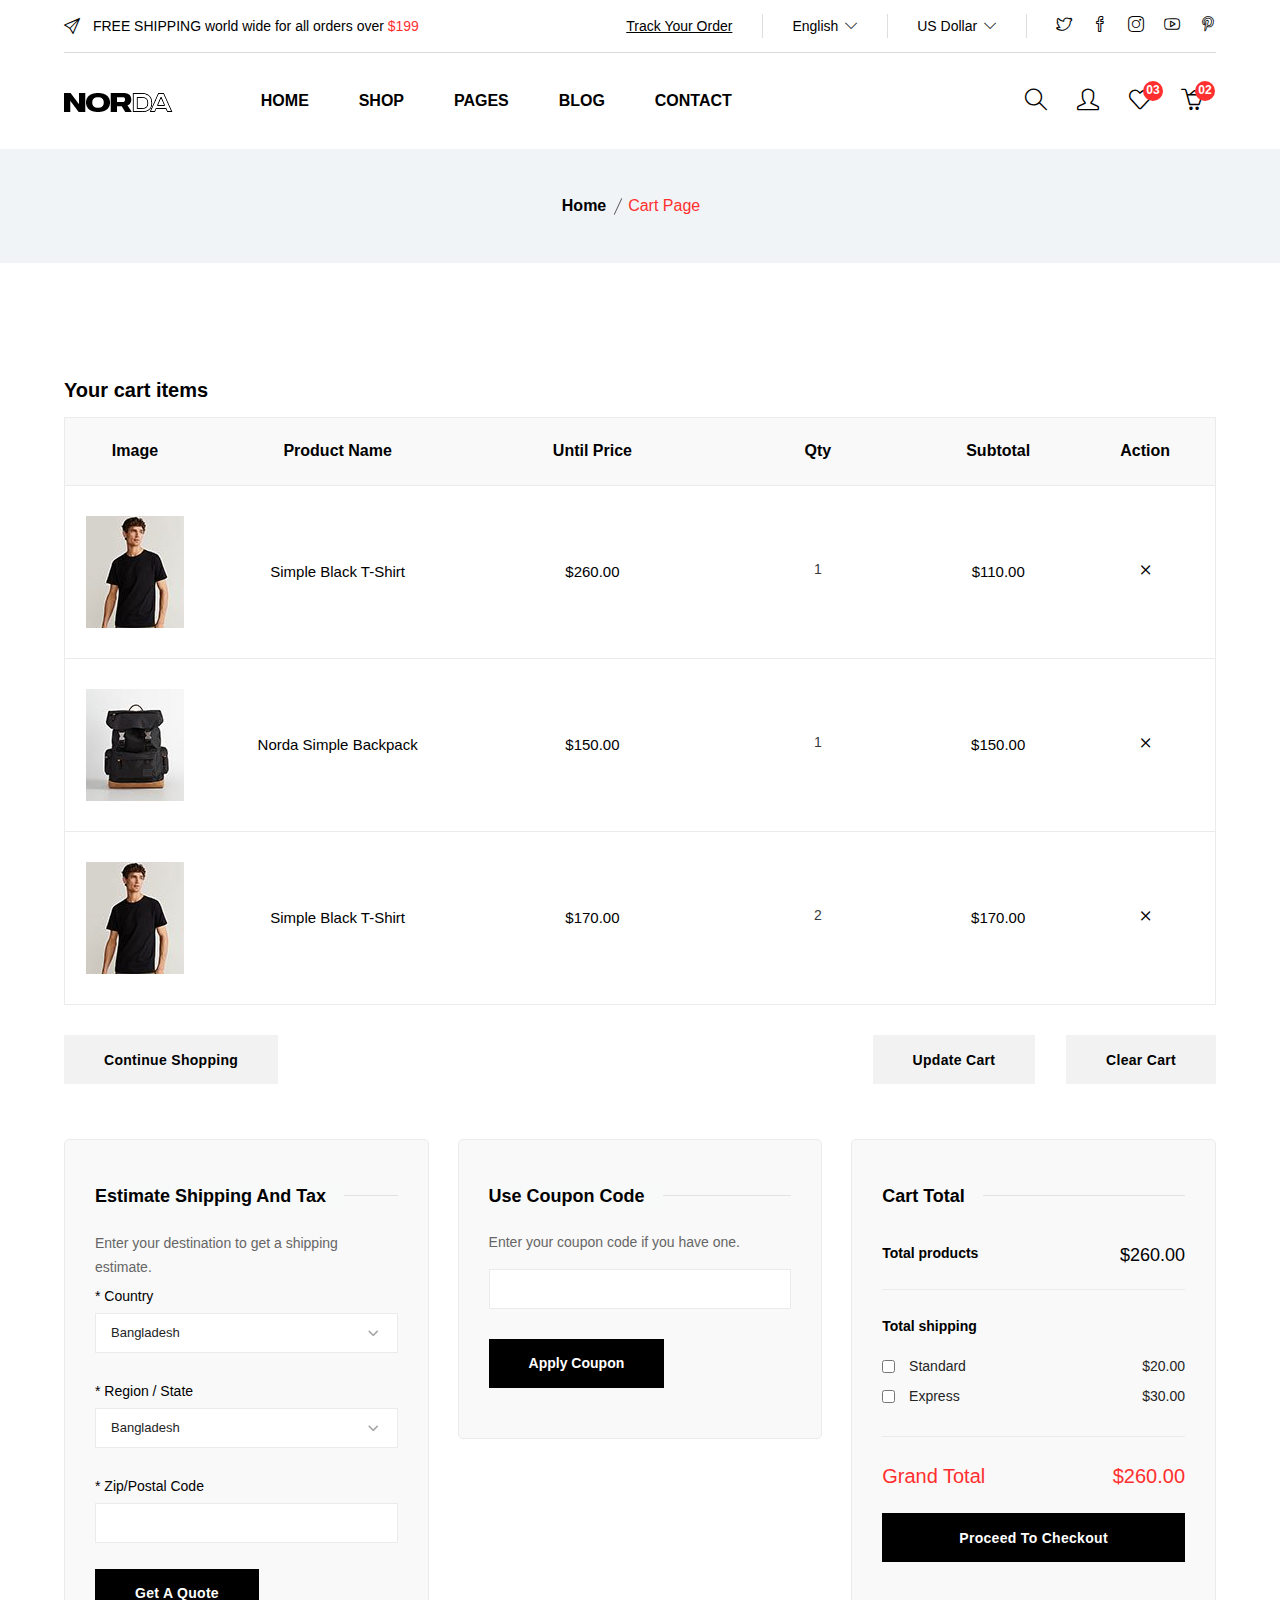
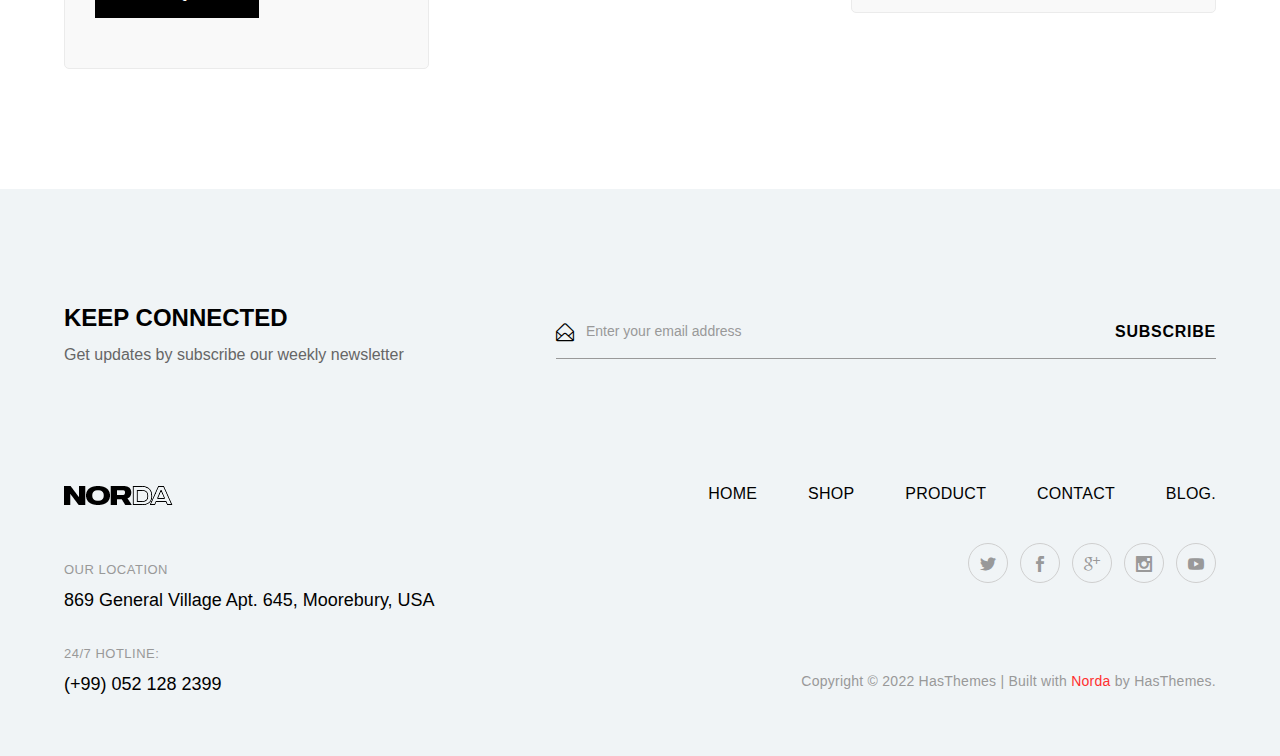
==== norda/cart.html @ 331d60fc "Initital Commit" ====
<!doctype html>
<html class="no-js" lang="en">

<head>
    <meta charset="utf-8">
    <meta http-equiv="x-ua-compatible" content="ie=edge">
    <title>Norda - Minimal eCommerce HTML Template</title>
    <meta name="robots" content="noindex, follow" />
    <meta name="description" content="">
    <meta name="viewport" content="width=device-width, initial-scale=1, shrink-to-fit=no">
    <!-- Favicon -->
    <link rel="shortcut icon" type="image/x-icon" href="assets/images/favicon.png">

    <!-- All CSS is here
	============================================ -->

    <link rel="stylesheet" href="assets/css/vendor/bootstrap.min.css">
    <link rel="stylesheet" href="assets/css/vendor/simple-line-icons.css">
    <link rel="stylesheet" href="assets/css/vendor/elegant.css">
    <link rel="stylesheet" href="assets/css/vendor/linear-icon.css">
    <link rel="stylesheet" href="assets/css/plugins/nice-select.css">
    <link rel="stylesheet" href="assets/css/plugins/easyzoom.css">
    <link rel="stylesheet" href="assets/css/plugins/slick.css">
    <link rel="stylesheet" href="assets/css/plugins/animate.css">
    <link rel="stylesheet" href="assets/css/plugins/magnific-popup.css">
    <link rel="stylesheet" href="assets/css/plugins/jquery-ui.css">
    <link rel="stylesheet" href="assets/css/style.css">

</head>

<body>

    <div class="main-wrapper">
        <header class="header-area">
            <div class="container">
                <div class="header-large-device">
                    <div class="header-top header-top-ptb-1 border-bottom-1">
                        <div class="row">
                            <div class="col-xl-4 col-lg-5">
                                <div class="header-offer-wrap">
                                    <p><i class="icon-paper-plane"></i> FREE SHIPPING world wide for all orders over
                                        <span>$199</span></p>
                                </div>
                            </div>
                            <div class="col-xl-8 col-lg-7">
                                <div class="header-top-right">
                                    <div class="same-style-wrap">
                                        <div class="same-style same-style-border track-order">
                                            <a href="order-tracking.html">Track Your Order</a>
                                        </div>
                                        <div class="same-style same-style-border language-wrap">
                                            <a class="language-dropdown-active" href="#">English <i
                                                    class="icon-arrow-down"></i></a>
                                            <div class="language-dropdown">
                                                <ul>
                                                    <li><a href="#">English</a></li>
                                                    <li><a href="#">French</a></li>
                                                    <li><a href="#">German</a></li>
                                                    <li><a href="#">Spanish</a></li>
                                                </ul>
                                            </div>
                                        </div>
                                        <div class="same-style same-style-border currency-wrap">
                                            <a class="currency-dropdown-active" href="#">US Dollar <i
                                                    class="icon-arrow-down"></i></a>
                                            <div class="currency-dropdown">
                                                <ul>
                                                    <li><a href="#">USD</a></li>
                                                    <li><a href="#">EUR</a></li>
                                                    <li><a href="#">Real</a></li>
                                                    <li><a href="#">BDT</a></li>
                                                </ul>
                                            </div>
                                        </div>
                                    </div>
                                    <div class="social-style-1 social-style-1-mrg">
                                        <a href="#"><i class="icon-social-twitter"></i></a>
                                        <a href="#"><i class="icon-social-facebook"></i></a>
                                        <a href="#"><i class="icon-social-instagram"></i></a>
                                        <a href="#"><i class="icon-social-youtube"></i></a>
                                        <a href="#"><i class="icon-social-pinterest"></i></a>
                                    </div>
                                </div>
                            </div>
                        </div>
                    </div>
                    <div class="header-bottom">
                        <div class="row align-items-center">
                            <div class="col-xl-2 col-lg-2">
                                <div class="logo">
                                    <a href="index.html"><img src="assets/images/logo/logo.png" alt="logo"></a>
                                </div>
                            </div>
                            <div class="col-xl-8 col-lg-7">
                                <div class="main-menu main-menu-padding-1 main-menu-lh-1">
                                    <nav>
                                        <ul>
                                            <li><a href="index.html">HOME </a>
                                                <ul class="sub-menu-style">
                                                    <li><a href="index.html">Home version 1 </a></li>
                                                    <li><a href="index-2.html">Home version 2</a></li>
                                                    <li><a href="index-3.html">Home version 3</a></li>
                                                    <li><a href="index-4.html">Home version 4</a></li>
                                                    <li><a href="index-5.html">Home version 5</a></li>
                                                    <li><a href="index-6.html">Home version 6</a></li>
                                                    <li><a href="index-7.html">Home version 7</a></li>
                                                    <li><a href="index-8.html">Home version 8</a></li>
                                                    <li><a href="index-9.html">Home version 9</a></li>
                                                    <li><a href="index-10.html">Home version 10</a></li>
                                                </ul>
                                            </li>
                                            <li><a href="shop.html">SHOP </a>
                                                <ul class="mega-menu-style mega-menu-mrg-1">
                                                    <li>
                                                        <ul>
                                                            <li>
                                                                <a class="dropdown-title" href="#">Shop Layout</a>
                                                                <ul>
                                                                    <li><a href="shop.html">standard style</a></li>
                                                                    <li><a href="shop-list.html">shop list style</a>
                                                                    </li>
                                                                    <li><a href="shop-fullwide.html">shop fullwide</a>
                                                                    </li>
                                                                    <li><a href="shop-no-sidebar.html">grid no
                                                                            sidebar</a></li>
                                                                    <li><a href="shop-list-no-sidebar.html">list no
                                                                            sidebar</a></li>
                                                                    <li><a href="shop-right-sidebar.html">shop right
                                                                            sidebar</a></li>
                                                                    <li><a href="store-location.html">store location</a>
                                                                    </li>
                                                                </ul>
                                                            </li>
                                                            <li>
                                                                <a class="dropdown-title" href="#">Products Layout</a>
                                                                <ul>
                                                                    <li><a href="product-details.html">tab style 1</a>
                                                                    </li>
                                                                    <li><a href="product-details-2.html">tab style 2</a>
                                                                    </li>
                                                                    <li><a href="product-details-sticky.html">sticky
                                                                            style</a></li>
                                                                    <li><a href="product-details-gallery.html">gallery
                                                                            style </a></li>
                                                                    <li><a href="product-details-affiliate.html">affiliate
                                                                            style</a></li>
                                                                    <li><a href="product-details-group.html">group
                                                                            style</a></li>
                                                                    <li><a href="product-details-fixed-img.html">fixed
                                                                            image style </a></li>
                                                                </ul>
                                                            </li>
                                                            <li>
                                                                <a href="shop.html"><img
                                                                        src="assets/images/banner/banner-12.png"
                                                                        alt=""></a>
                                                            </li>
                                                        </ul>
                                                    </li>
                                                </ul>
                                            </li>
                                            <li><a href="#">PAGES </a>
                                                <ul class="sub-menu-style">
                                                    <li><a href="about-us.html">about us </a></li>
                                                    <li><a href="cart.html">cart page</a></li>
                                                    <li><a href="checkout.html">checkout </a></li>
                                                    <li><a href="my-account.html">my account</a></li>
                                                    <li><a href="wishlist.html">wishlist </a></li>
                                                    <li><a href="compare.html">compare </a></li>
                                                    <li><a href="contact.html">contact us </a></li>
                                                    <li><a href="order-tracking.html">order tracking</a></li>
                                                    <li><a href="login-register.html">login / register </a></li>
                                                </ul>
                                            </li>
                                            <li><a href="blog.html">BLOG </a>
                                                <ul class="sub-menu-style">
                                                    <li><a href="blog.html">blog standard </a></li>
                                                    <li><a href="blog-no-sidebar.html">blog no sidebar </a></li>
                                                    <li><a href="blog-right-sidebar.html">blog right sidebar</a></li>
                                                    <li><a href="blog-details.html">blog details</a></li>
                                                </ul>
                                            </li>
                                            <li><a href="contact.html">CONTACT </a></li>
                                        </ul>
                                    </nav>
                                </div>
                            </div>
                            <div class="col-xl-2 col-lg-3">
                                <div class="header-action header-action-flex header-action-mrg-right">
                                    <div class="same-style-2 header-search-1">
                                        <a class="search-toggle" href="#">
                                            <i class="icon-magnifier s-open"></i>
                                            <i class="icon_close s-close"></i>
                                        </a>
                                        <div class="search-wrap-1">
                                            <form action="#">
                                                <input placeholder="Search products…" type="text">
                                                <button class="button-search"><i class="icon-magnifier"></i></button>
                                            </form>
                                        </div>
                                    </div>
                                    <div class="same-style-2">
                                        <a href="login-register.html"><i class="icon-user"></i></a>
                                    </div>
                                    <div class="same-style-2">
                                        <a href="wishlist.html"><i class="icon-heart"></i><span
                                                class="pro-count red">03</span></a>
                                    </div>
                                    <div class="same-style-2 header-cart">
                                        <a class="cart-active" href="#">
                                            <i class="icon-basket-loaded"></i><span class="pro-count red">02</span>
                                        </a>
                                    </div>
                                </div>
                            </div>
                        </div>
                    </div>
                </div>
                <div class="header-small-device small-device-ptb-1">
                    <div class="row align-items-center">
                        <div class="col-5">
                            <div class="mobile-logo">
                                <a href="index.html">
                                    <img alt="" src="assets/images/logo/logo.png">
                                </a>
                            </div>
                        </div>
                        <div class="col-7">
                            <div class="header-action header-action-flex">
                                <div class="same-style-2">
                                    <a href="login-register.html"><i class="icon-user"></i></a>
                                </div>
                                <div class="same-style-2">
                                    <a href="wishlist.html"><i class="icon-heart"></i><span
                                            class="pro-count red">03</span></a>
                                </div>
                                <div class="same-style-2 header-cart">
                                    <a class="cart-active" href="#">
                                        <i class="icon-basket-loaded"></i><span class="pro-count red">02</span>
                                    </a>
                                </div>
                                <div class="same-style-2 main-menu-icon">
                                    <a class="mobile-header-button-active" href="#"><i class="icon-menu"></i> </a>
                                </div>
                            </div>
                        </div>
                    </div>
                </div>
            </div>
        </header>
        <!-- Mobile menu start -->
        <div class="mobile-header-active mobile-header-wrapper-style">
            <div class="clickalbe-sidebar-wrap">
                <a class="sidebar-close"><i class="icon_close"></i></a>
                <div class="mobile-header-content-area">
                    <div class="header-offer-wrap mobile-header-padding-border-4">
                        <p><i class="icon-paper-plane"></i> FREE SHIPPING world wide for all orders over
                            <span>$199</span></p>
                    </div>
                    <div class="mobile-search mobile-header-padding-border-1">
                        <form class="search-form" action="#">
                            <input type="text" placeholder="Search here…">
                            <button class="button-search"><i class="icon-magnifier"></i></button>
                        </form>
                    </div>
                    <div class="mobile-menu-wrap mobile-header-padding-border-2">
                        <!-- mobile menu start -->
                        <nav>
                            <ul class="mobile-menu">
                                <li class="menu-item-has-children"><a href="index.html">Home</a>
                                    <ul class="dropdown">
                                        <li><a href="index.html">Home version 1 </a></li>
                                        <li><a href="index-2.html">Home version 2</a></li>
                                        <li><a href="index-3.html">Home version 3</a></li>
                                        <li><a href="index-4.html">Home version 4</a></li>
                                        <li><a href="index-5.html">Home version 5</a></li>
                                        <li><a href="index-6.html">Home version 6</a></li>
                                        <li><a href="index-7.html">Home version 7</a></li>
                                        <li><a href="index-8.html">Home version 8</a></li>
                                        <li><a href="index-9.html">Home version 9</a></li>
                                        <li><a href="index-10.html">Home version 10</a></li>
                                    </ul>
                                </li>
                                <li class="menu-item-has-children "><a href="#">shop</a>
                                    <ul class="dropdown">
                                        <li class="menu-item-has-children"><a href="#">shop layout</a>
                                            <ul class="dropdown">
                                                <li><a href="shop.html">standard style</a></li>
                                                <li><a href="shop-list.html">shop list style</a></li>
                                                <li><a href="shop-fullwide.html">shop fullwide</a></li>
                                                <li><a href="shop-no-sidebar.html">grid no sidebar</a></li>
                                                <li><a href="shop-list-no-sidebar.html">list no sidebar</a></li>
                                                <li><a href="shop-right-sidebar.html">shop right sidebar</a></li>
                                                <li><a href="store-location.html">store location</a></li>
                                            </ul>
                                        </li>
                                        <li class="menu-item-has-children"><a href="#">Products Layout</a>
                                            <ul class="dropdown">
                                                <li><a href="product-details.html">tab style 1</a></li>
                                                <li><a href="product-details-2.html">tab style 2</a></li>
                                                <li><a href="product-details-sticky.html">sticky style</a></li>
                                                <li><a href="product-details-gallery.html">gallery style </a></li>
                                                <li><a href="product-details-affiliate.html">affiliate style</a></li>
                                                <li><a href="product-details-group.html">group style</a></li>
                                                <li><a href="product-details-fixed-img.html">fixed image style </a></li>
                                            </ul>
                                        </li>
                                    </ul>
                                </li>
                                <li class="menu-item-has-children"><a href="#">Pages</a>
                                    <ul class="dropdown">
                                        <li><a href="about-us.html">about us </a></li>
                                        <li><a href="cart.html">cart page</a></li>
                                        <li><a href="checkout.html">checkout </a></li>
                                        <li><a href="my-account.html">my account</a></li>
                                        <li><a href="wishlist.html">wishlist </a></li>
                                        <li><a href="compare.html">compare </a></li>
                                        <li><a href="contact.html">contact us </a></li>
                                        <li><a href="order-tracking.html">order tracking</a></li>
                                        <li><a href="login-register.html">login / register </a></li>
                                    </ul>
                                </li>
                                <li class="menu-item-has-children "><a href="#">Blog</a>
                                    <ul class="dropdown">
                                        <li><a href="blog.html">blog standard </a></li>
                                        <li><a href="blog-no-sidebar.html">blog no sidebar </a></li>
                                        <li><a href="blog-right-sidebar.html">blog right sidebar</a></li>
                                        <li><a href="blog-details.html">blog details</a></li>
                                    </ul>
                                </li>
                                <li><a href="contact.html">Contact us</a></li>
                            </ul>
                        </nav>
                        <!-- mobile menu end -->
                    </div>
                    <div class="mobile-header-info-wrap mobile-header-padding-border-3">
                        <div class="single-mobile-header-info">
                            <a href="order-tracking.html"><i class="lastudioicon-pin-3-2"></i> Track Your Order </a>
                        </div>
                        <div class="single-mobile-header-info">
                            <a class="mobile-language-active" href="#">Language <span><i
                                        class="icon-arrow-down"></i></span></a>
                            <div class="lang-curr-dropdown lang-dropdown-active">
                                <ul>
                                    <li><a href="#">English</a></li>
                                    <li><a href="#">French</a></li>
                                    <li><a href="#">German</a></li>
                                    <li><a href="#">Spanish</a></li>
                                </ul>
                            </div>
                        </div>
                        <div class="single-mobile-header-info">
                            <a class="mobile-currency-active" href="#">Currency <span><i
                                        class="icon-arrow-down"></i></span></a>
                            <div class="lang-curr-dropdown curr-dropdown-active">
                                <ul>
                                    <li><a href="#">USD</a></li>
                                    <li><a href="#">EUR</a></li>
                                    <li><a href="#">Real</a></li>
                                    <li><a href="#">BDT</a></li>
                                </ul>
                            </div>
                        </div>
                    </div>
                    <div class="mobile-contact-info mobile-header-padding-border-4">
                        <ul>
                            <li><i class="icon-phone "></i> (+612) 2531 5600</li>
                            <li><i class="icon-envelope-open "></i> norda@domain.com</li>
                            <li><i class="icon-home"></i> PO Box 1622 Colins Street West Australia</li>
                        </ul>
                    </div>
                    <div class="mobile-social-icon">
                        <a class="facebook" href="#"><i class="icon-social-facebook"></i></a>
                        <a class="twitter" href="#"><i class="icon-social-twitter"></i></a>
                        <a class="pinterest" href="#"><i class="icon-social-pinterest"></i></a>
                        <a class="instagram" href="#"><i class="icon-social-instagram"></i></a>
                    </div>
                </div>
            </div>
        </div>
        <!-- mini cart start -->
        <div class="sidebar-cart-active">
            <div class="sidebar-cart-all">
                <a class="cart-close" href="#"><i class="icon_close"></i></a>
                <div class="cart-content">
                    <h3>Shopping Cart</h3>
                    <ul>
                        <li class="single-product-cart">
                            <div class="cart-img">
                                <a href="#"><img src="assets/images/cart/cart-1.jpg" alt=""></a>
                            </div>
                            <div class="cart-title">
                                <h4><a href="#">Simple Black T-Shirt</a></h4>
                                <span> 1 × $49.00 </span>
                            </div>
                            <div class="cart-delete">
                                <a href="#">×</a>
                            </div>
                        </li>
                        <li class="single-product-cart">
                            <div class="cart-img">
                                <a href="#"><img src="assets/images/cart/cart-2.jpg" alt=""></a>
                            </div>
                            <div class="cart-title">
                                <h4><a href="#">Norda Backpack</a></h4>
                                <span> 1 × $49.00 </span>
                            </div>
                            <div class="cart-delete">
                                <a href="#">×</a>
                            </div>
                        </li>
                    </ul>
                    <div class="cart-total">
                        <h4>Subtotal: <span>$170.00</span></h4>
                    </div>
                    <div class="cart-checkout-btn">
                        <a class="btn-hover cart-btn-style" href="cart.html">view cart</a>
                        <a class="no-mrg btn-hover cart-btn-style" href="checkout.html">checkout</a>
                    </div>
                </div>
            </div>
        </div>
        <div class="breadcrumb-area bg-gray">
            <div class="container">
                <div class="breadcrumb-content text-center">
                    <ul>
                        <li>
                            <a href="index.html">Home</a>
                        </li>
                        <li class="active">Cart Page </li>
                    </ul>
                </div>
            </div>
        </div>
        <div class="cart-main-area pt-115 pb-120">
            <div class="container">
                <h3 class="cart-page-title">Your cart items</h3>
                <div class="row">
                    <div class="col-lg-12 col-md-12 col-sm-12 col-12">
                        <form action="#">
                            <div class="table-content table-responsive cart-table-content">
                                <table>
                                    <thead>
                                        <tr>
                                            <th>Image</th>
                                            <th>Product Name</th>
                                            <th>Until Price</th>
                                            <th>Qty</th>
                                            <th>Subtotal</th>
                                            <th>action</th>
                                        </tr>
                                    </thead>
                                    <tbody>
                                        <tr>
                                            <td class="product-thumbnail">
                                                <a href="#"><img src="assets/images/cart/cart-1.jpg" alt=""></a>
                                            </td>
                                            <td class="product-name"><a href="#">Simple Black T-Shirt</a></td>
                                            <td class="product-price-cart"><span class="amount">$260.00</span></td>
                                            <td class="product-quantity pro-details-quality">
                                                <div class="cart-plus-minus">
                                                    <input class="cart-plus-minus-box" type="text" name="qtybutton"
                                                        value="1">
                                                </div>
                                            </td>
                                            <td class="product-subtotal">$110.00</td>
                                            <td class="product-remove">
                                                <a href="#"><i class="icon_close"></i></a>
                                            </td>
                                        </tr>
                                        <tr>
                                            <td class="product-thumbnail">
                                                <a href="#"><img src="assets/images/cart/cart-2.jpg" alt=""></a>
                                            </td>
                                            <td class="product-name"><a href="#">Norda Simple Backpack</a></td>
                                            <td class="product-price-cart"><span class="amount">$150.00</span></td>
                                            <td class="product-quantity pro-details-quality">
                                                <div class="cart-plus-minus">
                                                    <input class="cart-plus-minus-box" type="text" name="qtybutton"
                                                        value="1">
                                                </div>
                                            </td>
                                            <td class="product-subtotal">$150.00</td>
                                            <td class="product-remove">
                                                <a href="#"><i class="icon_close"></i></a>
                                            </td>
                                        </tr>
                                        <tr>
                                            <td class="product-thumbnail">
                                                <a href="#"><img src="assets/images/cart/cart-1.jpg" alt=""></a>
                                            </td>
                                            <td class="product-name"><a href="#">Simple Black T-Shirt </a></td>
                                            <td class="product-price-cart"><span class="amount">$170.00</span></td>
                                            <td class="product-quantity pro-details-quality">
                                                <div class="cart-plus-minus">
                                                    <input class="cart-plus-minus-box" type="text" name="qtybutton"
                                                        value="2">
                                                </div>
                                            </td>
                                            <td class="product-subtotal">$170.00</td>
                                            <td class="product-remove">
                                                <a href="#"><i class="icon_close"></i></a>
                                            </td>
                                        </tr>
                                    </tbody>
                                </table>
                            </div>
                            <div class="row">
                                <div class="col-lg-12">
                                    <div class="cart-shiping-update-wrapper">
                                        <div class="cart-shiping-update">
                                            <a href="#">Continue Shopping</a>
                                        </div>
                                        <div class="cart-clear">
                                            <button>Update Cart</button>
                                            <a href="#">Clear Cart</a>
                                        </div>
                                    </div>
                                </div>
                            </div>
                        </form>
                        <div class="row">
                            <div class="col-lg-4 col-md-6">
                                <div class="cart-tax">
                                    <div class="title-wrap">
                                        <h4 class="cart-bottom-title section-bg-gray">Estimate Shipping And Tax</h4>
                                    </div>
                                    <div class="tax-wrapper">
                                        <p>Enter your destination to get a shipping estimate.</p>
                                        <div class="tax-select-wrapper">
                                            <div class="tax-select">
                                                <label>
                                                    * Country
                                                </label>
                                                <select class="email s-email s-wid">
                                                    <option>Bangladesh</option>
                                                    <option>Albania</option>
                                                    <option>Åland Islands</option>
                                                    <option>Afghanistan</option>
                                                    <option>Belgium</option>
                                                </select>
                                            </div>
                                            <div class="tax-select">
                                                <label>
                                                    * Region / State
                                                </label>
                                                <select class="email s-email s-wid">
                                                    <option>Bangladesh</option>
                                                    <option>Albania</option>
                                                    <option>Åland Islands</option>
                                                    <option>Afghanistan</option>
                                                    <option>Belgium</option>
                                                </select>
                                            </div>
                                            <div class="tax-select">
                                                <label>
                                                    * Zip/Postal Code
                                                </label>
                                                <input type="text">
                                            </div>
                                            <button class="cart-btn-2" type="submit">Get A Quote</button>
                                        </div>
                                    </div>
                                </div>
                            </div>
                            <div class="col-lg-4 col-md-6">
                                <div class="discount-code-wrapper">
                                    <div class="title-wrap">
                                        <h4 class="cart-bottom-title section-bg-gray">Use Coupon Code</h4>
                                    </div>
                                    <div class="discount-code">
                                        <p>Enter your coupon code if you have one.</p>
                                        <form>
                                            <input type="text" required="" name="name">
                                            <button class="cart-btn-2" type="submit">Apply Coupon</button>
                                        </form>
                                    </div>
                                </div>
                            </div>
                            <div class="col-lg-4 col-md-12">
                                <div class="grand-totall">
                                    <div class="title-wrap">
                                        <h4 class="cart-bottom-title section-bg-gary-cart">Cart Total</h4>
                                    </div>
                                    <h5>Total products <span>$260.00</span></h5>
                                    <div class="total-shipping">
                                        <h5>Total shipping</h5>
                                        <ul>
                                            <li><input type="checkbox"> Standard <span>$20.00</span></li>
                                            <li><input type="checkbox"> Express <span>$30.00</span></li>
                                        </ul>
                                    </div>
                                    <h4 class="grand-totall-title">Grand Total <span>$260.00</span></h4>
                                    <a href="#">Proceed to Checkout</a>
                                </div>
                            </div>
                        </div>
                    </div>
                </div>
            </div>
        </div>
        <div class="subscribe-area bg-gray pt-115 pb-115">
            <div class="container">
                <div class="row">
                    <div class="col-lg-5 col-md-5">
                        <div class="section-title">
                            <h2>keep connected</h2>
                            <p>Get updates by subscribe our weekly newsletter</p>
                        </div>
                    </div>
                    <div class="col-lg-7 col-md-7">
                        <div id="mc_embed_signup" class="subscribe-form">
                            <form id="mc-embedded-subscribe-form" class="validate subscribe-form-style" novalidate=""
                                target="_blank" name="mc-embedded-subscribe-form" method="post"
                                action="https://devitems.us11.list-manage.com/subscribe/post?u=6bbb9b6f5827bd842d9640c82&amp;id=05d85f18ef">
                                <div id="mc_embed_signup_scroll" class="mc-form">
                                    <input class="email" type="email" required="" placeholder="Enter your email address"
                                        name="EMAIL" value="">
                                    <div class="mc-news" aria-hidden="true">
                                        <input type="text" value="" tabindex="-1"
                                            name="b_6bbb9b6f5827bd842d9640c82_05d85f18ef">
                                    </div>
                                    <div class="clear">
                                        <input id="mc-embedded-subscribe" class="button" type="submit" name="subscribe"
                                            value="Subscribe">
                                    </div>
                                </div>
                            </form>
                        </div>
                    </div>
                </div>
            </div>
        </div>
        <footer class="footer-area bg-gray pb-30">
            <div class="container">
                <div class="row">
                    <div class="col-lg-6 col-md-6">
                        <div class="contact-info-wrap">
                            <div class="footer-logo">
                                <a href="#"><img src="assets/images/logo/logo.png" alt="logo"></a>
                            </div>
                            <div class="single-contact-info">
                                <span>Our Location</span>
                                <p>869 General Village Apt. 645, Moorebury, USA</p>
                            </div>
                            <div class="single-contact-info">
                                <span>24/7 hotline:</span>
                                <p>(+99) 052 128 2399</p>
                            </div>
                        </div>
                    </div>
                    <div class="col-lg-6 col-md-6">
                        <div class="footer-right-wrap">
                            <div class="footer-menu">
                                <nav>
                                    <ul>
                                        <li><a href="index.html">home</a></li>
                                        <li><a href="shop.html">Shop</a></li>
                                        <li><a href="shop.html">Product </a></li>
                                        <li><a href="contact.html">Contact</a></li>
                                        <li><a href="blog.html">Blog.</a></li>
                                    </ul>
                                </nav>
                            </div>
                            <div class="social-style-2 social-style-2-mrg">
                                <a href="#"><i class="social_twitter"></i></a>
                                <a href="#"><i class="social_facebook"></i></a>
                                <a href="#"><i class="social_googleplus"></i></a>
                                <a href="#"><i class="social_instagram"></i></a>
                                <a href="#"><i class="social_youtube"></i></a>
                            </div>
                            <div class="copyright">
                                <p>Copyright © 2022 HasThemes | <a href="https://hasthemes.com/">Built with
                                        <span>Norda</span> by HasThemes</a>.</p>
                            </div>
                        </div>
                    </div>
                </div>
            </div>
        </footer>
    </div>

    <!-- All JS is here
============================================ -->

</body>

</html>
---- norda/assets/css/vendor/simple-line-icons.css ----
@font-face {
  font-family: 'simple-line-icons';
  src: url('../../fonts/Simple-Line-Iconsb26c.eot?v=2.4.0');
  src: url('../../fonts/Simple-Line-Iconsb26c.eot?v=2.4.0#iefix') format('embedded-opentype'), url('../../fonts/Simple-Line-Iconsb26c.woff2?v=2.4.0') format('woff2'), url('../../fonts/Simple-Line-Iconsb26c.ttf?v=2.4.0') format('truetype'), url('../../fonts/Simple-Line-Iconsb26c.woff?v=2.4.0') format('woff'), url('../../fonts/Simple-Line-Iconsb26c.svg?v=2.4.0#simple-line-icons') format('svg');
  font-weight: normal;
  font-style: normal;
}
/*
 Use the following CSS code if you want to have a class per icon.
 Instead of a list of all class selectors, you can use the generic [class*="icon-"] selector, but it's slower:
*/
.icon-user,
.icon-people,
.icon-user-female,
.icon-user-follow,
.icon-user-following,
.icon-user-unfollow,
.icon-login,
.icon-logout,
.icon-emotsmile,
.icon-phone,
.icon-call-end,
.icon-call-in,
.icon-call-out,
.icon-map,
.icon-location-pin,
.icon-direction,
.icon-directions,
.icon-compass,
.icon-layers,
.icon-menu,
.icon-list,
.icon-options-vertical,
.icon-options,
.icon-arrow-down,
.icon-arrow-left,
.icon-arrow-right,
.icon-arrow-up,
.icon-arrow-up-circle,
.icon-arrow-left-circle,
.icon-arrow-right-circle,
.icon-arrow-down-circle,
.icon-check,
.icon-clock,
.icon-plus,
.icon-minus,
.icon-close,
.icon-event,
.icon-exclamation,
.icon-organization,
.icon-trophy,
.icon-screen-smartphone,
.icon-screen-desktop,
.icon-plane,
.icon-notebook,
.icon-mustache,
.icon-mouse,
.icon-magnet,
.icon-energy,
.icon-disc,
.icon-cursor,
.icon-cursor-move,
.icon-crop,
.icon-chemistry,
.icon-speedometer,
.icon-shield,
.icon-screen-tablet,
.icon-magic-wand,
.icon-hourglass,
.icon-graduation,
.icon-ghost,
.icon-game-controller,
.icon-fire,
.icon-eyeglass,
.icon-envelope-open,
.icon-envelope-letter,
.icon-bell,
.icon-badge,
.icon-anchor,
.icon-wallet,
.icon-vector,
.icon-speech,
.icon-puzzle,
.icon-printer,
.icon-present,
.icon-playlist,
.icon-pin,
.icon-picture,
.icon-handbag,
.icon-globe-alt,
.icon-globe,
.icon-folder-alt,
.icon-folder,
.icon-film,
.icon-feed,
.icon-drop,
.icon-drawer,
.icon-docs,
.icon-doc,
.icon-diamond,
.icon-cup,
.icon-calculator,
.icon-bubbles,
.icon-briefcase,
.icon-book-open,
.icon-basket-loaded,
.icon-basket,
.icon-bag,
.icon-action-undo,
.icon-action-redo,
.icon-wrench,
.icon-umbrella,
.icon-trash,
.icon-tag,
.icon-support,
.icon-frame,
.icon-size-fullscreen,
.icon-size-actual,
.icon-shuffle,
.icon-share-alt,
.icon-share,
.icon-rocket,
.icon-question,
.icon-pie-chart,
.icon-pencil,
.icon-note,
.icon-loop,
.icon-home,
.icon-grid,
.icon-graph,
.icon-microphone,
.icon-music-tone-alt,
.icon-music-tone,
.icon-earphones-alt,
.icon-earphones,
.icon-equalizer,
.icon-like,
.icon-dislike,
.icon-control-start,
.icon-control-rewind,
.icon-control-play,
.icon-control-pause,
.icon-control-forward,
.icon-control-end,
.icon-volume-1,
.icon-volume-2,
.icon-volume-off,
.icon-calendar,
.icon-bulb,
.icon-chart,
.icon-ban,
.icon-bubble,
.icon-camrecorder,
.icon-camera,
.icon-cloud-download,
.icon-cloud-upload,
.icon-envelope,
.icon-eye,
.icon-flag,
.icon-heart,
.icon-info,
.icon-key,
.icon-link,
.icon-lock,
.icon-lock-open,
.icon-magnifier,
.icon-magnifier-add,
.icon-magnifier-remove,
.icon-paper-clip,
.icon-paper-plane,
.icon-power,
.icon-refresh,
.icon-reload,
.icon-settings,
.icon-star,
.icon-symbol-female,
.icon-symbol-male,
.icon-target,
.icon-credit-card,
.icon-paypal,
.icon-social-tumblr,
.icon-social-twitter,
.icon-social-facebook,
.icon-social-instagram,
.icon-social-linkedin,
.icon-social-pinterest,
.icon-social-github,
.icon-social-google,
.icon-social-reddit,
.icon-social-skype,
.icon-social-dribbble,
.icon-social-behance,
.icon-social-foursqare,
.icon-social-soundcloud,
.icon-social-spotify,
.icon-social-stumbleupon,
.icon-social-youtube,
.icon-social-dropbox,
.icon-social-vkontakte,
.icon-social-steam {
  font-family: 'simple-line-icons';
  speak: none;
  font-style: normal;
  font-weight: normal;
  font-variant: normal;
  text-transform: none;
  line-height: 1;
  /* Better Font Rendering =========== */
  -webkit-font-smoothing: antialiased;
  -moz-osx-font-smoothing: grayscale;
}
.icon-user:before {
  content: "\e005";
}
.icon-people:before {
  content: "\e001";
}
.icon-user-female:before {
  content: "\e000";
}
.icon-user-follow:before {
  content: "\e002";
}
.icon-user-following:before {
  content: "\e003";
}
.icon-user-unfollow:before {
  content: "\e004";
}
.icon-login:before {
  content: "\e066";
}
.icon-logout:before {
  content: "\e065";
}
.icon-emotsmile:before {
  content: "\e021";
}
.icon-phone:before {
  content: "\e600";
}
.icon-call-end:before {
  content: "\e048";
}
.icon-call-in:before {
  content: "\e047";
}
.icon-call-out:before {
  content: "\e046";
}
.icon-map:before {
  content: "\e033";
}
.icon-location-pin:before {
  content: "\e096";
}
.icon-direction:before {
  content: "\e042";
}
.icon-directions:before {
  content: "\e041";
}
.icon-compass:before {
  content: "\e045";
}
.icon-layers:before {
  content: "\e034";
}
.icon-menu:before {
  content: "\e601";
}
.icon-list:before {
  content: "\e067";
}
.icon-options-vertical:before {
  content: "\e602";
}
.icon-options:before {
  content: "\e603";
}
.icon-arrow-down:before {
  content: "\e604";
}
.icon-arrow-left:before {
  content: "\e605";
}
.icon-arrow-right:before {
  content: "\e606";
}
.icon-arrow-up:before {
  content: "\e607";
}
.icon-arrow-up-circle:before {
  content: "\e078";
}
.icon-arrow-left-circle:before {
  content: "\e07a";
}
.icon-arrow-right-circle:before {
  content: "\e079";
}
.icon-arrow-down-circle:before {
  content: "\e07b";
}
.icon-check:before {
  content: "\e080";
}
.icon-clock:before {
  content: "\e081";
}
.icon-plus:before {
  content: "\e095";
}
.icon-minus:before {
  content: "\e615";
}
.icon-close:before {
  content: "\e082";
}
.icon-event:before {
  content: "\e619";
}
.icon-exclamation:before {
  content: "\e617";
}
.icon-organization:before {
  content: "\e616";
}
.icon-trophy:before {
  content: "\e006";
}
.icon-screen-smartphone:before {
  content: "\e010";
}
.icon-screen-desktop:before {
  content: "\e011";
}
.icon-plane:before {
  content: "\e012";
}
.icon-notebook:before {
  content: "\e013";
}
.icon-mustache:before {
  content: "\e014";
}
.icon-mouse:before {
  content: "\e015";
}
.icon-magnet:before {
  content: "\e016";
}
.icon-energy:before {
  content: "\e020";
}
.icon-disc:before {
  content: "\e022";
}
.icon-cursor:before {
  content: "\e06e";
}
.icon-cursor-move:before {
  content: "\e023";
}
.icon-crop:before {
  content: "\e024";
}
.icon-chemistry:before {
  content: "\e026";
}
.icon-speedometer:before {
  content: "\e007";
}
.icon-shield:before {
  content: "\e00e";
}
.icon-screen-tablet:before {
  content: "\e00f";
}
.icon-magic-wand:before {
  content: "\e017";
}
.icon-hourglass:before {
  content: "\e018";
}
.icon-graduation:before {
  content: "\e019";
}
.icon-ghost:before {
  content: "\e01a";
}
.icon-game-controller:before {
  content: "\e01b";
}
.icon-fire:before {
  content: "\e01c";
}
.icon-eyeglass:before {
  content: "\e01d";
}
.icon-envelope-open:before {
  content: "\e01e";
}
.icon-envelope-letter:before {
  content: "\e01f";
}
.icon-bell:before {
  content: "\e027";
}
.icon-badge:before {
  content: "\e028";
}
.icon-anchor:before {
  content: "\e029";
}
.icon-wallet:before {
  content: "\e02a";
}
.icon-vector:before {
  content: "\e02b";
}
.icon-speech:before {
  content: "\e02c";
}
.icon-puzzle:before {
  content: "\e02d";
}
.icon-printer:before {
  content: "\e02e";
}
.icon-present:before {
  content: "\e02f";
}
.icon-playlist:before {
  content: "\e030";
}
.icon-pin:before {
  content: "\e031";
}
.icon-picture:before {
  content: "\e032";
}
.icon-handbag:before {
  content: "\e035";
}
.icon-globe-alt:before {
  content: "\e036";
}
.icon-globe:before {
  content: "\e037";
}
.icon-folder-alt:before {
  content: "\e039";
}
.icon-folder:before {
  content: "\e089";
}
.icon-film:before {
  content: "\e03a";
}
.icon-feed:before {
  content: "\e03b";
}
.icon-drop:before {
  content: "\e03e";
}
.icon-drawer:before {
  content: "\e03f";
}
.icon-docs:before {
  content: "\e040";
}
.icon-doc:before {
  content: "\e085";
}
.icon-diamond:before {
  content: "\e043";
}
.icon-cup:before {
  content: "\e044";
}
.icon-calculator:before {
  content: "\e049";
}
.icon-bubbles:before {
  content: "\e04a";
}
.icon-briefcase:before {
  content: "\e04b";
}
.icon-book-open:before {
  content: "\e04c";
}
.icon-basket-loaded:before {
  content: "\e04d";
}
.icon-basket:before {
  content: "\e04e";
}
.icon-bag:before {
  content: "\e04f";
}
.icon-action-undo:before {
  content: "\e050";
}
.icon-action-redo:before {
  content: "\e051";
}
.icon-wrench:before {
  content: "\e052";
}
.icon-umbrella:before {
  content: "\e053";
}
.icon-trash:before {
  content: "\e054";
}
.icon-tag:before {
  content: "\e055";
}
.icon-support:before {
  content: "\e056";
}
.icon-frame:before {
  content: "\e038";
}
.icon-size-fullscreen:before {
  content: "\e057";
}
.icon-size-actual:before {
  content: "\e058";
}
.icon-shuffle:before {
  content: "\e059";
}
.icon-share-alt:before {
  content: "\e05a";
}
.icon-share:before {
  content: "\e05b";
}
.icon-rocket:before {
  content: "\e05c";
}
.icon-question:before {
  content: "\e05d";
}
.icon-pie-chart:before {
  content: "\e05e";
}
.icon-pencil:before {
  content: "\e05f";
}
.icon-note:before {
  content: "\e060";
}
.icon-loop:before {
  content: "\e064";
}
.icon-home:before {
  content: "\e069";
}
.icon-grid:before {
  content: "\e06a";
}
.icon-graph:before {
  content: "\e06b";
}
.icon-microphone:before {
  content: "\e063";
}
.icon-music-tone-alt:before {
  content: "\e061";
}
.icon-music-tone:before {
  content: "\e062";
}
.icon-earphones-alt:before {
  content: "\e03c";
}
.icon-earphones:before {
  content: "\e03d";
}
.icon-equalizer:before {
  content: "\e06c";
}
.icon-like:before {
  content: "\e068";
}
.icon-dislike:before {
  content: "\e06d";
}
.icon-control-start:before {
  content: "\e06f";
}
.icon-control-rewind:before {
  content: "\e070";
}
.icon-control-play:before {
  content: "\e071";
}
.icon-control-pause:before {
  content: "\e072";
}
.icon-control-forward:before {
  content: "\e073";
}
.icon-control-end:before {
  content: "\e074";
}
.icon-volume-1:before {
  content: "\e09f";
}
.icon-volume-2:before {
  content: "\e0a0";
}
.icon-volume-off:before {
  content: "\e0a1";
}
.icon-calendar:before {
  content: "\e075";
}
.icon-bulb:before {
  content: "\e076";
}
.icon-chart:before {
  content: "\e077";
}
.icon-ban:before {
  content: "\e07c";
}
.icon-bubble:before {
  content: "\e07d";
}
.icon-camrecorder:before {
  content: "\e07e";
}
.icon-camera:before {
  content: "\e07f";
}
.icon-cloud-download:before {
  content: "\e083";
}
.icon-cloud-upload:before {
  content: "\e084";
}
.icon-envelope:before {
  content: "\e086";
}
.icon-eye:before {
  content: "\e087";
}
.icon-flag:before {
  content: "\e088";
}
.icon-heart:before {
  content: "\e08a";
}
.icon-info:before {
  content: "\e08b";
}
.icon-key:before {
  content: "\e08c";
}
.icon-link:before {
  content: "\e08d";
}
.icon-lock:before {
  content: "\e08e";
}
.icon-lock-open:before {
  content: "\e08f";
}
.icon-magnifier:before {
  content: "\e090";
}
.icon-magnifier-add:before {
  content: "\e091";
}
.icon-magnifier-remove:before {
  content: "\e092";
}
.icon-paper-clip:before {
  content: "\e093";
}
.icon-paper-plane:before {
  content: "\e094";
}
.icon-power:before {
  content: "\e097";
}
.icon-refresh:before {
  content: "\e098";
}
.icon-reload:before {
  content: "\e099";
}
.icon-settings:before {
  content: "\e09a";
}
.icon-star:before {
  content: "\e09b";
}
.icon-symbol-female:before {
  content: "\e09c";
}
.icon-symbol-male:before {
  content: "\e09d";
}
.icon-target:before {
  content: "\e09e";
}
.icon-credit-card:before {
  content: "\e025";
}
.icon-paypal:before {
  content: "\e608";
}
.icon-social-tumblr:before {
  content: "\e00a";
}
.icon-social-twitter:before {
  content: "\e009";
}
.icon-social-facebook:before {
  content: "\e00b";
}
.icon-social-instagram:before {
  content: "\e609";
}
.icon-social-linkedin:before {
  content: "\e60a";
}
.icon-social-pinterest:before {
  content: "\e60b";
}
.icon-social-github:before {
  content: "\e60c";
}
.icon-social-google:before {
  content: "\e60d";
}
.icon-social-reddit:before {
  content: "\e60e";
}
.icon-social-skype:before {
  content: "\e60f";
}
.icon-social-dribbble:before {
  content: "\e00d";
}
.icon-social-behance:before {
  content: "\e610";
}
.icon-social-foursqare:before {
  content: "\e611";
}
.icon-social-soundcloud:before {
  content: "\e612";
}
.icon-social-spotify:before {
  content: "\e613";
}
.icon-social-stumbleupon:before {
  content: "\e614";
}
.icon-social-youtube:before {
  content: "\e008";
}
.icon-social-dropbox:before {
  content: "\e00c";
}
.icon-social-vkontakte:before {
  content: "\e618";
}
.icon-social-steam:before {
  content: "\e620";
}
---- norda/assets/css/vendor/elegant.css ----
@font-face {
	font-family: 'ElegantIcons';
	src:url('../../fonts/ElegantIcons.eot');
	src:url('../../fonts/ElegantIconsd41d.eot?#iefix') format('embedded-opentype'),
		url('../../fonts/ElegantIcons.woff') format('woff'),
		url('../../fonts/ElegantIcons.ttf') format('truetype'),
		url('../../fonts/ElegantIcons.svg#ElegantIcons') format('svg');
	font-weight: normal;
	font-style: normal;
}

/* Use the following CSS code if you want to use data attributes for inserting your icons */
[data-icon]:before {
	font-family: 'ElegantIcons';
	content: attr(data-icon);
	speak: none;
	font-weight: normal;
	font-variant: normal;
	text-transform: none;
	line-height: 1;
	-webkit-font-smoothing: antialiased;
	-moz-osx-font-smoothing: grayscale;
}

/* Use the following CSS code if you want to have a class per icon */
/*
Instead of a list of all class selectors,
you can use the generic selector below, but it's slower:
[class*="your-class-prefix"] {
*/
.arrow_up, .arrow_down, .arrow_left, .arrow_right, .arrow_left-up, .arrow_right-up, .arrow_right-down, .arrow_left-down, .arrow-up-down, .arrow_up-down_alt, .arrow_left-right_alt, .arrow_left-right, .arrow_expand_alt2, .arrow_expand_alt, .arrow_condense, .arrow_expand, .arrow_move, .arrow_carrot-up, .arrow_carrot-down, .arrow_carrot-left, .arrow_carrot-right, .arrow_carrot-2up, .arrow_carrot-2down, .arrow_carrot-2left, .arrow_carrot-2right, .arrow_carrot-up_alt2, .arrow_carrot-down_alt2, .arrow_carrot-left_alt2, .arrow_carrot-right_alt2, .arrow_carrot-2up_alt2, .arrow_carrot-2down_alt2, .arrow_carrot-2left_alt2, .arrow_carrot-2right_alt2, .arrow_triangle-up, .arrow_triangle-down, .arrow_triangle-left, .arrow_triangle-right, .arrow_triangle-up_alt2, .arrow_triangle-down_alt2, .arrow_triangle-left_alt2, .arrow_triangle-right_alt2, .arrow_back, .icon_minus-06, .icon_plus, .icon_close, .icon_check, .icon_minus_alt2, .icon_plus_alt2, .icon_close_alt2, .icon_check_alt2, .icon_zoom-out_alt, .icon_zoom-in_alt, .icon_search, .icon_box-empty, .icon_box-selected, .icon_minus-box, .icon_plus-box, .icon_box-checked, .icon_circle-empty, .icon_circle-slelected, .icon_stop_alt2, .icon_stop, .icon_pause_alt2, .icon_pause, .icon_menu, .icon_menu-square_alt2, .icon_menu-circle_alt2, .icon_ul, .icon_ol, .icon_adjust-horiz, .icon_adjust-vert, .icon_document_alt, .icon_documents_alt, .icon_pencil, .icon_pencil-edit_alt, .icon_pencil-edit, .icon_folder-alt, .icon_folder-open_alt, .icon_folder-add_alt, .icon_info_alt, .icon_error-oct_alt, .icon_error-circle_alt, .icon_error-triangle_alt, .icon_question_alt2, .icon_question, .icon_comment_alt, .icon_chat_alt, .icon_vol-mute_alt, .icon_volume-low_alt, .icon_volume-high_alt, .icon_quotations, .icon_quotations_alt2, .icon_clock_alt, .icon_lock_alt, .icon_lock-open_alt, .icon_key_alt, .icon_cloud_alt, .icon_cloud-upload_alt, .icon_cloud-download_alt, .icon_image, .icon_images, .icon_lightbulb_alt, .icon_gift_alt, .icon_house_alt, .icon_genius, .icon_mobile, .icon_tablet, .icon_laptop, .icon_desktop, .icon_camera_alt, .icon_mail_alt, .icon_cone_alt, .icon_ribbon_alt, .icon_bag_alt, .icon_creditcard, .icon_cart_alt, .icon_paperclip, .icon_tag_alt, .icon_tags_alt, .icon_trash_alt, .icon_cursor_alt, .icon_mic_alt, .icon_compass_alt, .icon_pin_alt, .icon_pushpin_alt, .icon_map_alt, .icon_drawer_alt, .icon_toolbox_alt, .icon_book_alt, .icon_calendar, .icon_film, .icon_table, .icon_contacts_alt, .icon_headphones, .icon_lifesaver, .icon_piechart, .icon_refresh, .icon_link_alt, .icon_link, .icon_loading, .icon_blocked, .icon_archive_alt, .icon_heart_alt, .icon_star_alt, .icon_star-half_alt, .icon_star, .icon_star-half, .icon_tools, .icon_tool, .icon_cog, .icon_cogs, .arrow_up_alt, .arrow_down_alt, .arrow_left_alt, .arrow_right_alt, .arrow_left-up_alt, .arrow_right-up_alt, .arrow_right-down_alt, .arrow_left-down_alt, .arrow_condense_alt, .arrow_expand_alt3, .arrow_carrot_up_alt, .arrow_carrot-down_alt, .arrow_carrot-left_alt, .arrow_carrot-right_alt, .arrow_carrot-2up_alt, .arrow_carrot-2dwnn_alt, .arrow_carrot-2left_alt, .arrow_carrot-2right_alt, .arrow_triangle-up_alt, .arrow_triangle-down_alt, .arrow_triangle-left_alt, .arrow_triangle-right_alt, .icon_minus_alt, .icon_plus_alt, .icon_close_alt, .icon_check_alt, .icon_zoom-out, .icon_zoom-in, .icon_stop_alt, .icon_menu-square_alt, .icon_menu-circle_alt, .icon_document, .icon_documents, .icon_pencil_alt, .icon_folder, .icon_folder-open, .icon_folder-add, .icon_folder_upload, .icon_folder_download, .icon_info, .icon_error-circle, .icon_error-oct, .icon_error-triangle, .icon_question_alt, .icon_comment, .icon_chat, .icon_vol-mute, .icon_volume-low, .icon_volume-high, .icon_quotations_alt, .icon_clock, .icon_lock, .icon_lock-open, .icon_key, .icon_cloud, .icon_cloud-upload, .icon_cloud-download, .icon_lightbulb, .icon_gift, .icon_house, .icon_camera, .icon_mail, .icon_cone, .icon_ribbon, .icon_bag, .icon_cart, .icon_tag, .icon_tags, .icon_trash, .icon_cursor, .icon_mic, .icon_compass, .icon_pin, .icon_pushpin, .icon_map, .icon_drawer, .icon_toolbox, .icon_book, .icon_contacts, .icon_archive, .icon_heart, .icon_profile, .icon_group, .icon_grid-2x2, .icon_grid-3x3, .icon_music, .icon_pause_alt, .icon_phone, .icon_upload, .icon_download, .social_facebook, .social_twitter, .social_pinterest, .social_googleplus, .social_tumblr, .social_tumbleupon, .social_wordpress, .social_instagram, .social_dribbble, .social_vimeo, .social_linkedin, .social_rss, .social_deviantart, .social_share, .social_myspace, .social_skype, .social_youtube, .social_picassa, .social_googledrive, .social_flickr, .social_blogger, .social_spotify, .social_delicious, .social_facebook_circle, .social_twitter_circle, .social_pinterest_circle, .social_googleplus_circle, .social_tumblr_circle, .social_stumbleupon_circle, .social_wordpress_circle, .social_instagram_circle, .social_dribbble_circle, .social_vimeo_circle, .social_linkedin_circle, .social_rss_circle, .social_deviantart_circle, .social_share_circle, .social_myspace_circle, .social_skype_circle, .social_youtube_circle, .social_picassa_circle, .social_googledrive_alt2, .social_flickr_circle, .social_blogger_circle, .social_spotify_circle, .social_delicious_circle, .social_facebook_square, .social_twitter_square, .social_pinterest_square, .social_googleplus_square, .social_tumblr_square, .social_stumbleupon_square, .social_wordpress_square, .social_instagram_square, .social_dribbble_square, .social_vimeo_square, .social_linkedin_square, .social_rss_square, .social_deviantart_square, .social_share_square, .social_myspace_square, .social_skype_square, .social_youtube_square, .social_picassa_square, .social_googledrive_square, .social_flickr_square, .social_blogger_square, .social_spotify_square, .social_delicious_square, .icon_printer, .icon_calulator, .icon_building, .icon_floppy, .icon_drive, .icon_search-2, .icon_id, .icon_id-2, .icon_puzzle, .icon_like, .icon_dislike, .icon_mug, .icon_currency, .icon_wallet, .icon_pens, .icon_easel, .icon_flowchart, .icon_datareport, .icon_briefcase, .icon_shield, .icon_percent, .icon_globe, .icon_globe-2, .icon_target, .icon_hourglass, .icon_balance, .icon_rook, .icon_printer-alt, .icon_calculator_alt, .icon_building_alt, .icon_floppy_alt, .icon_drive_alt, .icon_search_alt, .icon_id_alt, .icon_id-2_alt, .icon_puzzle_alt, .icon_like_alt, .icon_dislike_alt, .icon_mug_alt, .icon_currency_alt, .icon_wallet_alt, .icon_pens_alt, .icon_easel_alt, .icon_flowchart_alt, .icon_datareport_alt, .icon_briefcase_alt, .icon_shield_alt, .icon_percent_alt, .icon_globe_alt, .icon_clipboard {
	font-family: 'ElegantIcons';
	speak: none;
	font-style: normal;
	font-weight: normal;
	font-variant: normal;
	text-transform: none;
	line-height: 1;
	-webkit-font-smoothing: antialiased;
}
.arrow_up:before {
	content: "\21";
}
.arrow_down:before {
	content: "\22";
}
.arrow_left:before {
	content: "\23";
}
.arrow_right:before {
	content: "\24";
}
.arrow_left-up:before {
	content: "\25";
}
.arrow_right-up:before {
	content: "\26";
}
.arrow_right-down:before {
	content: "\27";
}
.arrow_left-down:before {
	content: "\28";
}
.arrow-up-down:before {
	content: "\29";
}
.arrow_up-down_alt:before {
	content: "\2a";
}
.arrow_left-right_alt:before {
	content: "\2b";
}
.arrow_left-right:before {
	content: "\2c";
}
.arrow_expand_alt2:before {
	content: "\2d";
}
.arrow_expand_alt:before {
	content: "\2e";
}
.arrow_condense:before {
	content: "\2f";
}
.arrow_expand:before {
	content: "\30";
}
.arrow_move:before {
	content: "\31";
}
.arrow_carrot-up:before {
	content: "\32";
}
.arrow_carrot-down:before {
	content: "\33";
}
.arrow_carrot-left:before {
	content: "\34";
}
.arrow_carrot-right:before {
	content: "\35";
}
.arrow_carrot-2up:before {
	content: "\36";
}
.arrow_carrot-2down:before {
	content: "\37";
}
.arrow_carrot-2left:before {
	content: "\38";
}
.arrow_carrot-2right:before {
	content: "\39";
}
.arrow_carrot-up_alt2:before {
	content: "\3a";
}
.arrow_carrot-down_alt2:before {
	content: "\3b";
}
.arrow_carrot-left_alt2:before {
	content: "\3c";
}
.arrow_carrot-right_alt2:before {
	content: "\3d";
}
.arrow_carrot-2up_alt2:before {
	content: "\3e";
}
.arrow_carrot-2down_alt2:before {
	content: "\3f";
}
.arrow_carrot-2left_alt2:before {
	content: "\40";
}
.arrow_carrot-2right_alt2:before {
	content: "\41";
}
.arrow_triangle-up:before {
	content: "\42";
}
.arrow_triangle-down:before {
	content: "\43";
}
.arrow_triangle-left:before {
	content: "\44";
}
.arrow_triangle-right:before {
	content: "\45";
}
.arrow_triangle-up_alt2:before {
	content: "\46";
}
.arrow_triangle-down_alt2:before {
	content: "\47";
}
.arrow_triangle-left_alt2:before {
	content: "\48";
}
.arrow_triangle-right_alt2:before {
	content: "\49";
}
.arrow_back:before {
	content: "\4a";
}
.icon_minus-06:before {
	content: "\4b";
}
.icon_plus:before {
	content: "\4c";
}
.icon_close:before {
	content: "\4d";
}
.icon_check:before {
	content: "\4e";
}
.icon_minus_alt2:before {
	content: "\4f";
}
.icon_plus_alt2:before {
	content: "\50";
}
.icon_close_alt2:before {
	content: "\51";
}
.icon_check_alt2:before {
	content: "\52";
}
.icon_zoom-out_alt:before {
	content: "\53";
}
.icon_zoom-in_alt:before {
	content: "\54";
}
.icon_search:before {
	content: "\55";
}
.icon_box-empty:before {
	content: "\56";
}
.icon_box-selected:before {
	content: "\57";
}
.icon_minus-box:before {
	content: "\58";
}
.icon_plus-box:before {
	content: "\59";
}
.icon_box-checked:before {
	content: "\5a";
}
.icon_circle-empty:before {
	content: "\5b";
}
.icon_circle-slelected:before {
	content: "\5c";
}
.icon_stop_alt2:before {
	content: "\5d";
}
.icon_stop:before {
	content: "\5e";
}
.icon_pause_alt2:before {
	content: "\5f";
}
.icon_pause:before {
	content: "\60";
}
.icon_menu:before {
	content: "\61";
}
.icon_menu-square_alt2:before {
	content: "\62";
}
.icon_menu-circle_alt2:before {
	content: "\63";
}
.icon_ul:before {
	content: "\64";
}
.icon_ol:before {
	content: "\65";
}
.icon_adjust-horiz:before {
	content: "\66";
}
.icon_adjust-vert:before {
	content: "\67";
}
.icon_document_alt:before {
	content: "\68";
}
.icon_documents_alt:before {
	content: "\69";
}
.icon_pencil:before {
	content: "\6a";
}
.icon_pencil-edit_alt:before {
	content: "\6b";
}
.icon_pencil-edit:before {
	content: "\6c";
}
.icon_folder-alt:before {
	content: "\6d";
}
.icon_folder-open_alt:before {
	content: "\6e";
}
.icon_folder-add_alt:before {
	content: "\6f";
}
.icon_info_alt:before {
	content: "\70";
}
.icon_error-oct_alt:before {
	content: "\71";
}
.icon_error-circle_alt:before {
	content: "\72";
}
.icon_error-triangle_alt:before {
	content: "\73";
}
.icon_question_alt2:before {
	content: "\74";
}
.icon_question:before {
	content: "\75";
}
.icon_comment_alt:before {
	content: "\76";
}
.icon_chat_alt:before {
	content: "\77";
}
.icon_vol-mute_alt:before {
	content: "\78";
}
.icon_volume-low_alt:before {
	content: "\79";
}
.icon_volume-high_alt:before {
	content: "\7a";
}
.icon_quotations:before {
	content: "\7b";
}
.icon_quotations_alt2:before {
	content: "\7c";
}
.icon_clock_alt:before {
	content: "\7d";
}
.icon_lock_alt:before {
	content: "\7e";
}
.icon_lock-open_alt:before {
	content: "\e000";
}
.icon_key_alt:before {
	content: "\e001";
}
.icon_cloud_alt:before {
	content: "\e002";
}
.icon_cloud-upload_alt:before {
	content: "\e003";
}
.icon_cloud-download_alt:before {
	content: "\e004";
}
.icon_image:before {
	content: "\e005";
}
.icon_images:before {
	content: "\e006";
}
.icon_lightbulb_alt:before {
	content: "\e007";
}
.icon_gift_alt:before {
	content: "\e008";
}
.icon_house_alt:before {
	content: "\e009";
}
.icon_genius:before {
	content: "\e00a";
}
.icon_mobile:before {
	content: "\e00b";
}
.icon_tablet:before {
	content: "\e00c";
}
.icon_laptop:before {
	content: "\e00d";
}
.icon_desktop:before {
	content: "\e00e";
}
.icon_camera_alt:before {
	content: "\e00f";
}
.icon_mail_alt:before {
	content: "\e010";
}
.icon_cone_alt:before {
	content: "\e011";
}
.icon_ribbon_alt:before {
	content: "\e012";
}
.icon_bag_alt:before {
	content: "\e013";
}
.icon_creditcard:before {
	content: "\e014";
}
.icon_cart_alt:before {
	content: "\e015";
}
.icon_paperclip:before {
	content: "\e016";
}
.icon_tag_alt:before {
	content: "\e017";
}
.icon_tags_alt:before {
	content: "\e018";
}
.icon_trash_alt:before {
	content: "\e019";
}
.icon_cursor_alt:before {
	content: "\e01a";
}
.icon_mic_alt:before {
	content: "\e01b";
}
.icon_compass_alt:before {
	content: "\e01c";
}
.icon_pin_alt:before {
	content: "\e01d";
}
.icon_pushpin_alt:before {
	content: "\e01e";
}
.icon_map_alt:before {
	content: "\e01f";
}
.icon_drawer_alt:before {
	content: "\e020";
}
.icon_toolbox_alt:before {
	content: "\e021";
}
.icon_book_alt:before {
	content: "\e022";
}
.icon_calendar:before {
	content: "\e023";
}
.icon_film:before {
	content: "\e024";
}
.icon_table:before {
	content: "\e025";
}
.icon_contacts_alt:before {
	content: "\e026";
}
.icon_headphones:before {
	content: "\e027";
}
.icon_lifesaver:before {
	content: "\e028";
}
.icon_piechart:before {
	content: "\e029";
}
.icon_refresh:before {
	content: "\e02a";
}
.icon_link_alt:before {
	content: "\e02b";
}
.icon_link:before {
	content: "\e02c";
}
.icon_loading:before {
	content: "\e02d";
}
.icon_blocked:before {
	content: "\e02e";
}
.icon_archive_alt:before {
	content: "\e02f";
}
.icon_heart_alt:before {
	content: "\e030";
}
.icon_star_alt:before {
	content: "\e031";
}
.icon_star-half_alt:before {
	content: "\e032";
}
.icon_star:before {
	content: "\e033";
}
.icon_star-half:before {
	content: "\e034";
}
.icon_tools:before {
	content: "\e035";
}
.icon_tool:before {
	content: "\e036";
}
.icon_cog:before {
	content: "\e037";
}
.icon_cogs:before {
	content: "\e038";
}
.arrow_up_alt:before {
	content: "\e039";
}
.arrow_down_alt:before {
	content: "\e03a";
}
.arrow_left_alt:before {
	content: "\e03b";
}
.arrow_right_alt:before {
	content: "\e03c";
}
.arrow_left-up_alt:before {
	content: "\e03d";
}
.arrow_right-up_alt:before {
	content: "\e03e";
}
.arrow_right-down_alt:before {
	content: "\e03f";
}
.arrow_left-down_alt:before {
	content: "\e040";
}
.arrow_condense_alt:before {
	content: "\e041";
}
.arrow_expand_alt3:before {
	content: "\e042";
}
.arrow_carrot_up_alt:before {
	content: "\e043";
}
.arrow_carrot-down_alt:before {
	content: "\e044";
}
.arrow_carrot-left_alt:before {
	content: "\e045";
}
.arrow_carrot-right_alt:before {
	content: "\e046";
}
.arrow_carrot-2up_alt:before {
	content: "\e047";
}
.arrow_carrot-2dwnn_alt:before {
	content: "\e048";
}
.arrow_carrot-2left_alt:before {
	content: "\e049";
}
.arrow_carrot-2right_alt:before {
	content: "\e04a";
}
.arrow_triangle-up_alt:before {
	content: "\e04b";
}
.arrow_triangle-down_alt:before {
	content: "\e04c";
}
.arrow_triangle-left_alt:before {
	content: "\e04d";
}
.arrow_triangle-right_alt:before {
	content: "\e04e";
}
.icon_minus_alt:before {
	content: "\e04f";
}
.icon_plus_alt:before {
	content: "\e050";
}
.icon_close_alt:before {
	content: "\e051";
}
.icon_check_alt:before {
	content: "\e052";
}
.icon_zoom-out:before {
	content: "\e053";
}
.icon_zoom-in:before {
	content: "\e054";
}
.icon_stop_alt:before {
	content: "\e055";
}
.icon_menu-square_alt:before {
	content: "\e056";
}
.icon_menu-circle_alt:before {
	content: "\e057";
}
.icon_document:before {
	content: "\e058";
}
.icon_documents:before {
	content: "\e059";
}
.icon_pencil_alt:before {
	content: "\e05a";
}
.icon_folder:before {
	content: "\e05b";
}
.icon_folder-open:before {
	content: "\e05c";
}
.icon_folder-add:before {
	content: "\e05d";
}
.icon_folder_upload:before {
	content: "\e05e";
}
.icon_folder_download:before {
	content: "\e05f";
}
.icon_info:before {
	content: "\e060";
}
.icon_error-circle:before {
	content: "\e061";
}
.icon_error-oct:before {
	content: "\e062";
}
.icon_error-triangle:before {
	content: "\e063";
}
.icon_question_alt:before {
	content: "\e064";
}
.icon_comment:before {
	content: "\e065";
}
.icon_chat:before {
	content: "\e066";
}
.icon_vol-mute:before {
	content: "\e067";
}
.icon_volume-low:before {
	content: "\e068";
}
.icon_volume-high:before {
	content: "\e069";
}
.icon_quotations_alt:before {
	content: "\e06a";
}
.icon_clock:before {
	content: "\e06b";
}
.icon_lock:before {
	content: "\e06c";
}
.icon_lock-open:before {
	content: "\e06d";
}
.icon_key:before {
	content: "\e06e";
}
.icon_cloud:before {
	content: "\e06f";
}
.icon_cloud-upload:before {
	content: "\e070";
}
.icon_cloud-download:before {
	content: "\e071";
}
.icon_lightbulb:before {
	content: "\e072";
}
.icon_gift:before {
	content: "\e073";
}
.icon_house:before {
	content: "\e074";
}
.icon_camera:before {
	content: "\e075";
}
.icon_mail:before {
	content: "\e076";
}
.icon_cone:before {
	content: "\e077";
}
.icon_ribbon:before {
	content: "\e078";
}
.icon_bag:before {
	content: "\e079";
}
.icon_cart:before {
	content: "\e07a";
}
.icon_tag:before {
	content: "\e07b";
}
.icon_tags:before {
	content: "\e07c";
}
.icon_trash:before {
	content: "\e07d";
}
.icon_cursor:before {
	content: "\e07e";
}
.icon_mic:before {
	content: "\e07f";
}
.icon_compass:before {
	content: "\e080";
}
.icon_pin:before {
	content: "\e081";
}
.icon_pushpin:before {
	content: "\e082";
}
.icon_map:before {
	content: "\e083";
}
.icon_drawer:before {
	content: "\e084";
}
.icon_toolbox:before {
	content: "\e085";
}
.icon_book:before {
	content: "\e086";
}
.icon_contacts:before {
	content: "\e087";
}
.icon_archive:before {
	content: "\e088";
}
.icon_heart:before {
	content: "\e089";
}
.icon_profile:before {
	content: "\e08a";
}
.icon_group:before {
	content: "\e08b";
}
.icon_grid-2x2:before {
	content: "\e08c";
}
.icon_grid-3x3:before {
	content: "\e08d";
}
.icon_music:before {
	content: "\e08e";
}
.icon_pause_alt:before {
	content: "\e08f";
}
.icon_phone:before {
	content: "\e090";
}
.icon_upload:before {
	content: "\e091";
}
.icon_download:before {
	content: "\e092";
}
.social_facebook:before {
	content: "\e093";
}
.social_twitter:before {
	content: "\e094";
}
.social_pinterest:before {
	content: "\e095";
}
.social_googleplus:before {
	content: "\e096";
}
.social_tumblr:before {
	content: "\e097";
}
.social_tumbleupon:before {
	content: "\e098";
}
.social_wordpress:before {
	content: "\e099";
}
.social_instagram:before {
	content: "\e09a";
}
.social_dribbble:before {
	content: "\e09b";
}
.social_vimeo:before {
	content: "\e09c";
}
.social_linkedin:before {
	content: "\e09d";
}
.social_rss:before {
	content: "\e09e";
}
.social_deviantart:before {
	content: "\e09f";
}
.social_share:before {
	content: "\e0a0";
}
.social_myspace:before {
	content: "\e0a1";
}
.social_skype:before {
	content: "\e0a2";
}
.social_youtube:before {
	content: "\e0a3";
}
.social_picassa:before {
	content: "\e0a4";
}
.social_googledrive:before {
	content: "\e0a5";
}
.social_flickr:before {
	content: "\e0a6";
}
.social_blogger:before {
	content: "\e0a7";
}
.social_spotify:before {
	content: "\e0a8";
}
.social_delicious:before {
	content: "\e0a9";
}
.social_facebook_circle:before {
	content: "\e0aa";
}
.social_twitter_circle:before {
	content: "\e0ab";
}
.social_pinterest_circle:before {
	content: "\e0ac";
}
.social_googleplus_circle:before {
	content: "\e0ad";
}
.social_tumblr_circle:before {
	content: "\e0ae";
}
.social_stumbleupon_circle:before {
	content: "\e0af";
}
.social_wordpress_circle:before {
	content: "\e0b0";
}
.social_instagram_circle:before {
	content: "\e0b1";
}
.social_dribbble_circle:before {
	content: "\e0b2";
}
.social_vimeo_circle:before {
	content: "\e0b3";
}
.social_linkedin_circle:before {
	content: "\e0b4";
}
.social_rss_circle:before {
	content: "\e0b5";
}
.social_deviantart_circle:before {
	content: "\e0b6";
}
.social_share_circle:before {
	content: "\e0b7";
}
.social_myspace_circle:before {
	content: "\e0b8";
}
.social_skype_circle:before {
	content: "\e0b9";
}
.social_youtube_circle:before {
	content: "\e0ba";
}
.social_picassa_circle:before {
	content: "\e0bb";
}
.social_googledrive_alt2:before {
	content: "\e0bc";
}
.social_flickr_circle:before {
	content: "\e0bd";
}
.social_blogger_circle:before {
	content: "\e0be";
}
.social_spotify_circle:before {
	content: "\e0bf";
}
.social_delicious_circle:before {
	content: "\e0c0";
}
.social_facebook_square:before {
	content: "\e0c1";
}
.social_twitter_square:before {
	content: "\e0c2";
}
.social_pinterest_square:before {
	content: "\e0c3";
}
.social_googleplus_square:before {
	content: "\e0c4";
}
.social_tumblr_square:before {
	content: "\e0c5";
}
.social_stumbleupon_square:before {
	content: "\e0c6";
}
.social_wordpress_square:before {
	content: "\e0c7";
}
.social_instagram_square:before {
	content: "\e0c8";
}
.social_dribbble_square:before {
	content: "\e0c9";
}
.social_vimeo_square:before {
	content: "\e0ca";
}
.social_linkedin_square:before {
	content: "\e0cb";
}
.social_rss_square:before {
	content: "\e0cc";
}
.social_deviantart_square:before {
	content: "\e0cd";
}
.social_share_square:before {
	content: "\e0ce";
}
.social_myspace_square:before {
	content: "\e0cf";
}
.social_skype_square:before {
	content: "\e0d0";
}
.social_youtube_square:before {
	content: "\e0d1";
}
.social_picassa_square:before {
	content: "\e0d2";
}
.social_googledrive_square:before {
	content: "\e0d3";
}
.social_flickr_square:before {
	content: "\e0d4";
}
.social_blogger_square:before {
	content: "\e0d5";
}
.social_spotify_square:before {
	content: "\e0d6";
}
.social_delicious_square:before {
	content: "\e0d7";
}
.icon_printer:before {
	content: "\e103";
}
.icon_calulator:before {
	content: "\e0ee";
}
.icon_building:before {
	content: "\e0ef";
}
.icon_floppy:before {
	content: "\e0e8";
}
.icon_drive:before {
	content: "\e0ea";
}
.icon_search-2:before {
	content: "\e101";
}
.icon_id:before {
	content: "\e107";
}
.icon_id-2:before {
	content: "\e108";
}
.icon_puzzle:before {
	content: "\e102";
}
.icon_like:before {
	content: "\e106";
}
.icon_dislike:before {
	content: "\e0eb";
}
.icon_mug:before {
	content: "\e105";
}
.icon_currency:before {
	content: "\e0ed";
}
.icon_wallet:before {
	content: "\e100";
}
.icon_pens:before {
	content: "\e104";
}
.icon_easel:before {
	content: "\e0e9";
}
.icon_flowchart:before {
	content: "\e109";
}
.icon_datareport:before {
	content: "\e0ec";
}
.icon_briefcase:before {
	content: "\e0fe";
}
.icon_shield:before {
	content: "\e0f6";
}
.icon_percent:before {
	content: "\e0fb";
}
.icon_globe:before {
	content: "\e0e2";
}
.icon_globe-2:before {
	content: "\e0e3";
}
.icon_target:before {
	content: "\e0f5";
}
.icon_hourglass:before {
	content: "\e0e1";
}
.icon_balance:before {
	content: "\e0ff";
}
.icon_rook:before {
	content: "\e0f8";
}
.icon_printer-alt:before {
	content: "\e0fa";
}
.icon_calculator_alt:before {
	content: "\e0e7";
}
.icon_building_alt:before {
	content: "\e0fd";
}
.icon_floppy_alt:before {
	content: "\e0e4";
}
.icon_drive_alt:before {
	content: "\e0e5";
}
.icon_search_alt:before {
	content: "\e0f7";
}
.icon_id_alt:before {
	content: "\e0e0";
}
.icon_id-2_alt:before {
	content: "\e0fc";
}
.icon_puzzle_alt:before {
	content: "\e0f9";
}
.icon_like_alt:before {
	content: "\e0dd";
}
.icon_dislike_alt:before {
	content: "\e0f1";
}
.icon_mug_alt:before {
	content: "\e0dc";
}
.icon_currency_alt:before {
	content: "\e0f3";
}
.icon_wallet_alt:before {
	content: "\e0d8";
}
.icon_pens_alt:before {
	content: "\e0db";
}
.icon_easel_alt:before {
	content: "\e0f0";
}
.icon_flowchart_alt:before {
	content: "\e0df";
}
.icon_datareport_alt:before {
	content: "\e0f2";
}
.icon_briefcase_alt:before {
	content: "\e0f4";
}
.icon_shield_alt:before {
	content: "\e0d9";
}
.icon_percent_alt:before {
	content: "\e0da";
}
.icon_globe_alt:before {
	content: "\e0de";
}
.icon_clipboard:before {
	content: "\e0e6";
}


	.glyph {
		float: left;
		text-align: center;
		padding: .75em;
		margin: .4em 1.5em .75em 0;
		width: 6em;
text-shadow: none;
	}
        .glyph_big {
        font-size: 128px;
        color: #59c5dc;
        float: left;
        margin-right: 20px;
        }

        .glyph div { padding-bottom: 10px;}

	.glyph input {
		font-family: consolas, monospace;
		font-size: 12px;
		width: 100%;
		text-align: center;
		border: 0;
		box-shadow: 0 0 0 1px #ccc;
		padding: .2em;
                -moz-border-radius: 5px;
                -webkit-border-radius: 5px;
	}
	.centered {
		margin-left: auto;
		margin-right: auto;
	}
	.glyph .fs1 {
		font-size: 2em;
	}
---- norda/assets/css/vendor/linear-icon.css ----
@font-face {
	font-family: 'Linearicons-Free';
	src:url('../../fonts/Linearicons-Free54e9.eot?w118d');
	src:url('../../fonts/Linearicons-Freed41d.eot?#iefixw118d') format('embedded-opentype'),
		url('../../fonts/Linearicons-Free54e9.woff2?w118d') format('woff2'),
		url('../../fonts/Linearicons-Free54e9.woff?w118d') format('woff'),
		url('../../fonts/Linearicons-Free54e9.ttf?w118d') format('truetype'),
		url('../../fonts/Linearicons-Free54e9.svg?w118d#Linearicons-Free') format('svg');
	font-weight: normal;
	font-style: normal;
}

.lnr {
	font-family: 'Linearicons-Free';
	speak: none;
	font-style: normal;
	font-weight: normal;
	font-variant: normal;
	text-transform: none;
	line-height: 1;

	/* Better Font Rendering =========== */
	-webkit-font-smoothing: antialiased;
	-moz-osx-font-smoothing: grayscale;
}

.lnr-home:before {
	content: "\e800";
}
.lnr-apartment:before {
	content: "\e801";
}
.lnr-pencil:before {
	content: "\e802";
}
.lnr-magic-wand:before {
	content: "\e803";
}
.lnr-drop:before {
	content: "\e804";
}
.lnr-lighter:before {
	content: "\e805";
}
.lnr-poop:before {
	content: "\e806";
}
.lnr-sun:before {
	content: "\e807";
}
.lnr-moon:before {
	content: "\e808";
}
.lnr-cloud:before {
	content: "\e809";
}
.lnr-cloud-upload:before {
	content: "\e80a";
}
.lnr-cloud-download:before {
	content: "\e80b";
}
.lnr-cloud-sync:before {
	content: "\e80c";
}
.lnr-cloud-check:before {
	content: "\e80d";
}
.lnr-database:before {
	content: "\e80e";
}
.lnr-lock:before {
	content: "\e80f";
}
.lnr-cog:before {
	content: "\e810";
}
.lnr-trash:before {
	content: "\e811";
}
.lnr-dice:before {
	content: "\e812";
}
.lnr-heart:before {
	content: "\e813";
}
.lnr-star:before {
	content: "\e814";
}
.lnr-star-half:before {
	content: "\e815";
}
.lnr-star-empty:before {
	content: "\e816";
}
.lnr-flag:before {
	content: "\e817";
}
.lnr-envelope:before {
	content: "\e818";
}
.lnr-paperclip:before {
	content: "\e819";
}
.lnr-inbox:before {
	content: "\e81a";
}
.lnr-eye:before {
	content: "\e81b";
}
.lnr-printer:before {
	content: "\e81c";
}
.lnr-file-empty:before {
	content: "\e81d";
}
.lnr-file-add:before {
	content: "\e81e";
}
.lnr-enter:before {
	content: "\e81f";
}
.lnr-exit:before {
	content: "\e820";
}
.lnr-graduation-hat:before {
	content: "\e821";
}
.lnr-license:before {
	content: "\e822";
}
.lnr-music-note:before {
	content: "\e823";
}
.lnr-film-play:before {
	content: "\e824";
}
.lnr-camera-video:before {
	content: "\e825";
}
.lnr-camera:before {
	content: "\e826";
}
.lnr-picture:before {
	content: "\e827";
}
.lnr-book:before {
	content: "\e828";
}
.lnr-bookmark:before {
	content: "\e829";
}
.lnr-user:before {
	content: "\e82a";
}
.lnr-users:before {
	content: "\e82b";
}
.lnr-shirt:before {
	content: "\e82c";
}
.lnr-store:before {
	content: "\e82d";
}
.lnr-cart:before {
	content: "\e82e";
}
.lnr-tag:before {
	content: "\e82f";
}
.lnr-phone-handset:before {
	content: "\e830";
}
.lnr-phone:before {
	content: "\e831";
}
.lnr-pushpin:before {
	content: "\e832";
}
.lnr-map-marker:before {
	content: "\e833";
}
.lnr-map:before {
	content: "\e834";
}
.lnr-location:before {
	content: "\e835";
}
.lnr-calendar-full:before {
	content: "\e836";
}
.lnr-keyboard:before {
	content: "\e837";
}
.lnr-spell-check:before {
	content: "\e838";
}
.lnr-screen:before {
	content: "\e839";
}
.lnr-smartphone:before {
	content: "\e83a";
}
.lnr-tablet:before {
	content: "\e83b";
}
.lnr-laptop:before {
	content: "\e83c";
}
.lnr-laptop-phone:before {
	content: "\e83d";
}
.lnr-power-switch:before {
	content: "\e83e";
}
.lnr-bubble:before {
	content: "\e83f";
}
.lnr-heart-pulse:before {
	content: "\e840";
}
.lnr-construction:before {
	content: "\e841";
}
.lnr-pie-chart:before {
	content: "\e842";
}
.lnr-chart-bars:before {
	content: "\e843";
}
.lnr-gift:before {
	content: "\e844";
}
.lnr-diamond:before {
	content: "\e845";
}
.lnr-linearicons:before {
	content: "\e846";
}
.lnr-dinner:before {
	content: "\e847";
}
.lnr-coffee-cup:before {
	content: "\e848";
}
.lnr-leaf:before {
	content: "\e849";
}
.lnr-paw:before {
	content: "\e84a";
}
.lnr-rocket:before {
	content: "\e84b";
}
.lnr-briefcase:before {
	content: "\e84c";
}
.lnr-bus:before {
	content: "\e84d";
}
.lnr-car:before {
	content: "\e84e";
}
.lnr-train:before {
	content: "\e84f";
}
.lnr-bicycle:before {
	content: "\e850";
}
.lnr-wheelchair:before {
	content: "\e851";
}
.lnr-select:before {
	content: "\e852";
}
.lnr-earth:before {
	content: "\e853";
}
.lnr-smile:before {
	content: "\e854";
}
.lnr-sad:before {
	content: "\e855";
}
.lnr-neutral:before {
	content: "\e856";
}
.lnr-mustache:before {
	content: "\e857";
}
.lnr-alarm:before {
	content: "\e858";
}
.lnr-bullhorn:before {
	content: "\e859";
}
.lnr-volume-high:before {
	content: "\e85a";
}
.lnr-volume-medium:before {
	content: "\e85b";
}
.lnr-volume-low:before {
	content: "\e85c";
}
.lnr-volume:before {
	content: "\e85d";
}
.lnr-mic:before {
	content: "\e85e";
}
.lnr-hourglass:before {
	content: "\e85f";
}
.lnr-undo:before {
	content: "\e860";
}
.lnr-redo:before {
	content: "\e861";
}
.lnr-sync:before {
	content: "\e862";
}
.lnr-history:before {
	content: "\e863";
}
.lnr-clock:before {
	content: "\e864";
}
.lnr-download:before {
	content: "\e865";
}
.lnr-upload:before {
	content: "\e866";
}
.lnr-enter-down:before {
	content: "\e867";
}
.lnr-exit-up:before {
	content: "\e868";
}
.lnr-bug:before {
	content: "\e869";
}
.lnr-code:before {
	content: "\e86a";
}
.lnr-link:before {
	content: "\e86b";
}
.lnr-unlink:before {
	content: "\e86c";
}
.lnr-thumbs-up:before {
	content: "\e86d";
}
.lnr-thumbs-down:before {
	content: "\e86e";
}
.lnr-magnifier:before {
	content: "\e86f";
}
.lnr-cross:before {
	content: "\e870";
}
.lnr-menu:before {
	content: "\e871";
}
.lnr-list:before {
	content: "\e872";
}
.lnr-chevron-up:before {
	content: "\e873";
}
.lnr-chevron-down:before {
	content: "\e874";
}
.lnr-chevron-left:before {
	content: "\e875";
}
.lnr-chevron-right:before {
	content: "\e876";
}
.lnr-arrow-up:before {
	content: "\e877";
}
.lnr-arrow-down:before {
	content: "\e878";
}
.lnr-arrow-left:before {
	content: "\e879";
}
.lnr-arrow-right:before {
	content: "\e87a";
}
.lnr-move:before {
	content: "\e87b";
}
.lnr-warning:before {
	content: "\e87c";
}
.lnr-question-circle:before {
	content: "\e87d";
}
.lnr-menu-circle:before {
	content: "\e87e";
}
.lnr-checkmark-circle:before {
	content: "\e87f";
}
.lnr-cross-circle:before {
	content: "\e880";
}
.lnr-plus-circle:before {
	content: "\e881";
}
.lnr-circle-minus:before {
	content: "\e882";
}
.lnr-arrow-up-circle:before {
	content: "\e883";
}
.lnr-arrow-down-circle:before {
	content: "\e884";
}
.lnr-arrow-left-circle:before {
	content: "\e885";
}
.lnr-arrow-right-circle:before {
	content: "\e886";
}
.lnr-chevron-up-circle:before {
	content: "\e887";
}
.lnr-chevron-down-circle:before {
	content: "\e888";
}
.lnr-chevron-left-circle:before {
	content: "\e889";
}
.lnr-chevron-right-circle:before {
	content: "\e88a";
}
.lnr-crop:before {
	content: "\e88b";
}
.lnr-frame-expand:before {
	content: "\e88c";
}
.lnr-frame-contract:before {
	content: "\e88d";
}
.lnr-layers:before {
	content: "\e88e";
}
.lnr-funnel:before {
	content: "\e88f";
}
.lnr-text-format:before {
	content: "\e890";
}
.lnr-text-format-remove:before {
	content: "\e891";
}
.lnr-text-size:before {
	content: "\e892";
}
.lnr-bold:before {
	content: "\e893";
}
.lnr-italic:before {
	content: "\e894";
}
.lnr-underline:before {
	content: "\e895";
}
.lnr-strikethrough:before {
	content: "\e896";
}
.lnr-highlight:before {
	content: "\e897";
}
.lnr-text-align-left:before {
	content: "\e898";
}
.lnr-text-align-center:before {
	content: "\e899";
}
.lnr-text-align-right:before {
	content: "\e89a";
}
.lnr-text-align-justify:before {
	content: "\e89b";
}
.lnr-line-spacing:before {
	content: "\e89c";
}
.lnr-indent-increase:before {
	content: "\e89d";
}
.lnr-indent-decrease:before {
	content: "\e89e";
}
.lnr-pilcrow:before {
	content: "\e89f";
}
.lnr-direction-ltr:before {
	content: "\e8a0";
}
.lnr-direction-rtl:before {
	content: "\e8a1";
}
.lnr-page-break:before {
	content: "\e8a2";
}
.lnr-sort-alpha-asc:before {
	content: "\e8a3";
}
.lnr-sort-amount-asc:before {
	content: "\e8a4";
}
.lnr-hand:before {
	content: "\e8a5";
}
.lnr-pointer-up:before {
	content: "\e8a6";
}
.lnr-pointer-right:before {
	content: "\e8a7";
}
.lnr-pointer-down:before {
	content: "\e8a8";
}
.lnr-pointer-left:before {
	content: "\e8a9";
}
---- norda/assets/css/plugins/nice-select.css ----
.nice-select {
  -webkit-tap-highlight-color: transparent;
  background-color: #fff;
  border-radius: 5px;
  border: solid 1px #e8e8e8;
  box-sizing: border-box;
  clear: both;
  cursor: pointer;
  display: block;
  float: left;
  font-family: inherit;
  font-size: 14px;
  font-weight: normal;
  height: 42px;
  line-height: 40px;
  outline: none;
  padding-left: 18px;
  padding-right: 30px;
  position: relative;
  text-align: left !important;
  -webkit-transition: all 0.2s ease-in-out;
  transition: all 0.2s ease-in-out;
  -webkit-user-select: none;
     -moz-user-select: none;
      -ms-user-select: none;
          user-select: none;
  white-space: nowrap;
  width: auto; }
  .nice-select:hover {
    border-color: #dbdbdb; }
  .nice-select:active, .nice-select.open, .nice-select:focus {
    border-color: #999; }
  .nice-select:after {
    border-bottom: 2px solid #999;
    border-right: 2px solid #999;
    content: '';
    display: block;
    height: 5px;
    margin-top: -4px;
    pointer-events: none;
    position: absolute;
    right: 12px;
    top: 50%;
    -webkit-transform-origin: 66% 66%;
        -ms-transform-origin: 66% 66%;
            transform-origin: 66% 66%;
    -webkit-transform: rotate(45deg);
        -ms-transform: rotate(45deg);
            transform: rotate(45deg);
    -webkit-transition: all 0.15s ease-in-out;
    transition: all 0.15s ease-in-out;
    width: 5px; }
  .nice-select.open:after {
    -webkit-transform: rotate(-135deg);
        -ms-transform: rotate(-135deg);
            transform: rotate(-135deg); }
  .nice-select.open .list {
    opacity: 1;
    pointer-events: auto;
    -webkit-transform: scale(1) translateY(0);
        -ms-transform: scale(1) translateY(0);
            transform: scale(1) translateY(0); }
  .nice-select.disabled {
    border-color: #ededed;
    color: #999;
    pointer-events: none; }
    .nice-select.disabled:after {
      border-color: #cccccc; }
  .nice-select.wide {
    width: 100%; }
    .nice-select.wide .list {
      left: 0 !important;
      right: 0 !important; }
  .nice-select.right {
    float: right; }
    .nice-select.right .list {
      left: auto;
      right: 0; }
  .nice-select.small {
    font-size: 12px;
    height: 36px;
    line-height: 34px; }
    .nice-select.small:after {
      height: 4px;
      width: 4px; }
    .nice-select.small .option {
      line-height: 34px;
      min-height: 34px; }
  .nice-select .list {
    background-color: #fff;
    border-radius: 5px;
    box-shadow: 0 0 0 1px rgba(68, 68, 68, 0.11);
    box-sizing: border-box;
    margin-top: 4px;
    opacity: 0;
    overflow: hidden;
    padding: 0;
    pointer-events: none;
    position: absolute;
    top: 100%;
    left: 0;
    -webkit-transform-origin: 50% 0;
        -ms-transform-origin: 50% 0;
            transform-origin: 50% 0;
    -webkit-transform: scale(0.75) translateY(-21px);
        -ms-transform: scale(0.75) translateY(-21px);
            transform: scale(0.75) translateY(-21px);
    -webkit-transition: all 0.2s cubic-bezier(0.5, 0, 0, 1.25), opacity 0.15s ease-out;
    transition: all 0.2s cubic-bezier(0.5, 0, 0, 1.25), opacity 0.15s ease-out;
    z-index: 9; }
    .nice-select .list:hover .option:not(:hover) {
      background-color: transparent !important; }
  .nice-select .option {
    cursor: pointer;
    font-weight: 400;
    line-height: 40px;
    list-style: none;
    min-height: 40px;
    outline: none;
    padding-left: 18px;
    padding-right: 29px;
    text-align: left;
    -webkit-transition: all 0.2s;
    transition: all 0.2s; }
    .nice-select .option:hover, .nice-select .option.focus, .nice-select .option.selected.focus {
      background-color: #f6f6f6; }
    .nice-select .option.selected {
      font-weight: bold; }
    .nice-select .option.disabled {
      background-color: transparent;
      color: #999;
      cursor: default; }

.no-csspointerevents .nice-select .list {
  display: none; }

.no-csspointerevents .nice-select.open .list {
  display: block; }
---- norda/assets/css/plugins/easyzoom.css ----
/**
 * EasyZoom core styles
 */
.easyzoom {
	position: relative;

	/* 'Shrink-wrap' the element */
	display: inline-block;
	*display: inline;
	*zoom: 1;
}

.easyzoom img {
	vertical-align: bottom;
}

.easyzoom.is-loading img {
	cursor: progress;
}

.easyzoom.is-ready img {
	cursor: crosshair;
}

.easyzoom.is-error  img {
	cursor: not-allowed;
}

.easyzoom-notice {
	position: absolute;
	top: 50%;
	left: 50%;
	z-index: 150;
	width: 10em;
	margin: -1em 0 0 -5em;
	line-height: 2em;
	text-align: center;
	background: #FFF;
	box-shadow: 0 0 10px #888;
}

.easyzoom-flyout {
	position:absolute;
	z-index: 100;
	overflow: hidden;
	background: #FFF;
}

/**
 * EasyZoom layout variations
 */
.easyzoom--overlay .easyzoom-flyout {
	top: 0;
	left: 0;
	width: 100%;
	height: 100%;
}

.easyzoom--adjacent .easyzoom-flyout {
	top: 0;
	left: 100%;
	width: 100%;
	height: 100%;
	margin-left: 20px;
}
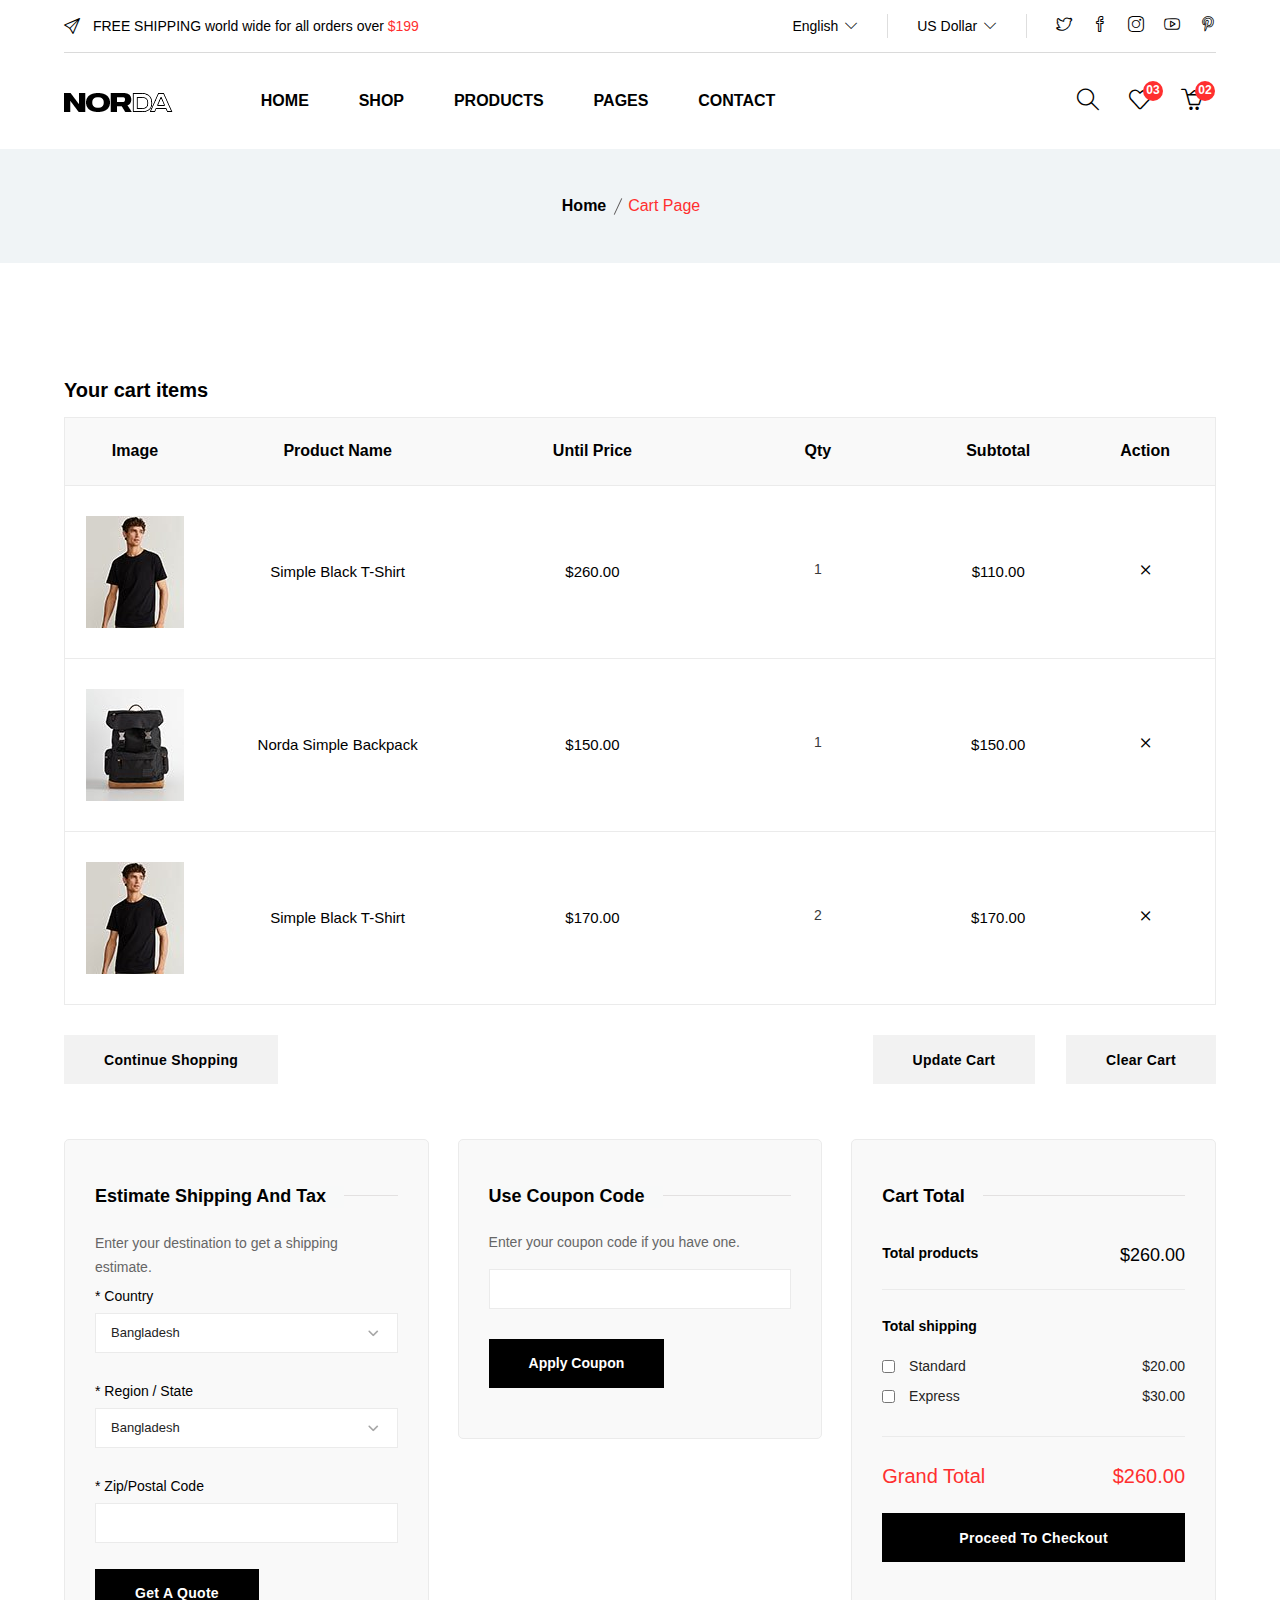
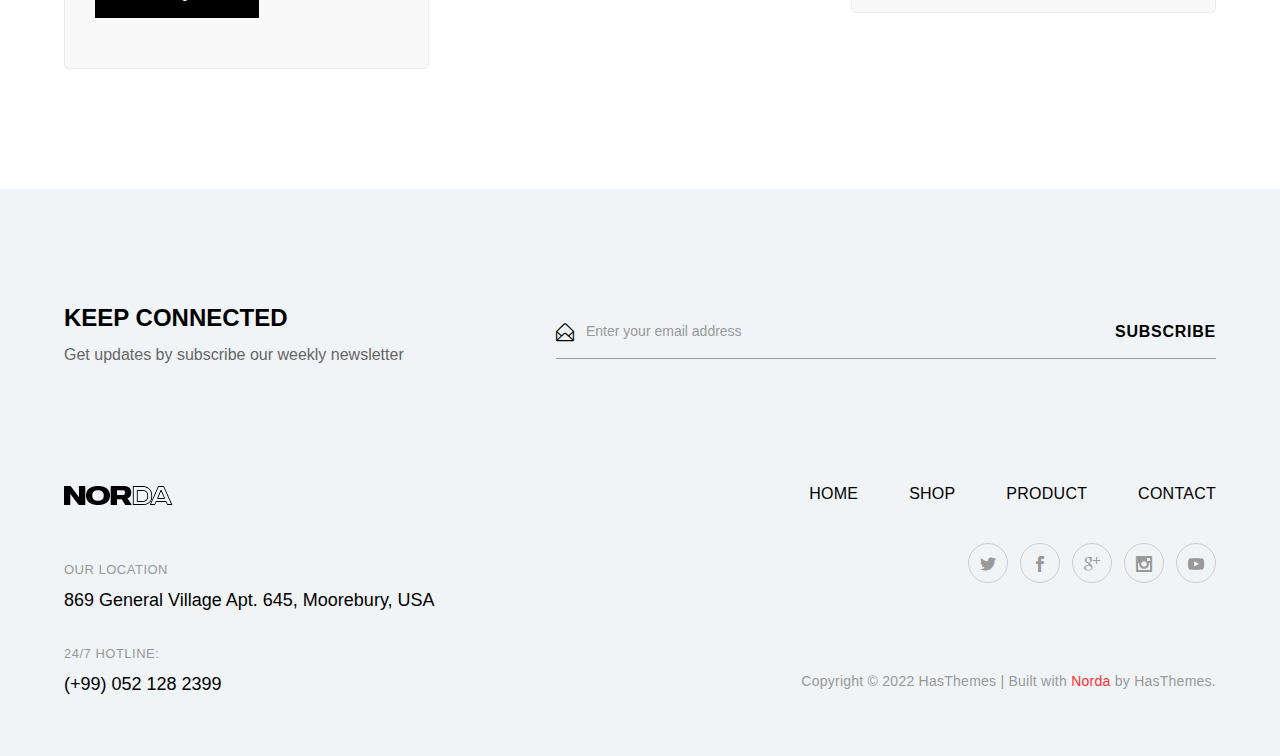
==== commit 4488442d: "Cleaned web pages" ====
--- a/norda/cart.html
+++ b/norda/cart.html
@@ -39,15 +39,13 @@
                             <div class="col-xl-4 col-lg-5">
                                 <div class="header-offer-wrap">
                                     <p><i class="icon-paper-plane"></i> FREE SHIPPING world wide for all orders over
-                                        <span>$199</span></p>
+                                        <span>$199</span>
+                                    </p>
                                 </div>
                             </div>
                             <div class="col-xl-8 col-lg-7">
                                 <div class="header-top-right">
                                     <div class="same-style-wrap">
-                                        <div class="same-style same-style-border track-order">
-                                            <a href="order-tracking.html">Track Your Order</a>
-                                        </div>
                                         <div class="same-style same-style-border language-wrap">
                                             <a class="language-dropdown-active" href="#">English <i
                                                     class="icon-arrow-down"></i></a>
@@ -95,89 +93,17 @@
                                 <div class="main-menu main-menu-padding-1 main-menu-lh-1">
                                     <nav>
                                         <ul>
-                                            <li><a href="index.html">HOME </a>
-                                                <ul class="sub-menu-style">
-                                                    <li><a href="index.html">Home version 1 </a></li>
-                                                    <li><a href="index-2.html">Home version 2</a></li>
-                                                    <li><a href="index-3.html">Home version 3</a></li>
-                                                    <li><a href="index-4.html">Home version 4</a></li>
-                                                    <li><a href="index-5.html">Home version 5</a></li>
-                                                    <li><a href="index-6.html">Home version 6</a></li>
-                                                    <li><a href="index-7.html">Home version 7</a></li>
-                                                    <li><a href="index-8.html">Home version 8</a></li>
-                                                    <li><a href="index-9.html">Home version 9</a></li>
-                                                    <li><a href="index-10.html">Home version 10</a></li>
-                                                </ul>
-                                            </li>
-                                            <li><a href="shop.html">SHOP </a>
-                                                <ul class="mega-menu-style mega-menu-mrg-1">
-                                                    <li>
-                                                        <ul>
-                                                            <li>
-                                                                <a class="dropdown-title" href="#">Shop Layout</a>
-                                                                <ul>
-                                                                    <li><a href="shop.html">standard style</a></li>
-                                                                    <li><a href="shop-list.html">shop list style</a>
-                                                                    </li>
-                                                                    <li><a href="shop-fullwide.html">shop fullwide</a>
-                                                                    </li>
-                                                                    <li><a href="shop-no-sidebar.html">grid no
-                                                                            sidebar</a></li>
-                                                                    <li><a href="shop-list-no-sidebar.html">list no
-                                                                            sidebar</a></li>
-                                                                    <li><a href="shop-right-sidebar.html">shop right
-                                                                            sidebar</a></li>
-                                                                    <li><a href="store-location.html">store location</a>
-                                                                    </li>
-                                                                </ul>
-                                                            </li>
-                                                            <li>
-                                                                <a class="dropdown-title" href="#">Products Layout</a>
-                                                                <ul>
-                                                                    <li><a href="product-details.html">tab style 1</a>
-                                                                    </li>
-                                                                    <li><a href="product-details-2.html">tab style 2</a>
-                                                                    </li>
-                                                                    <li><a href="product-details-sticky.html">sticky
-                                                                            style</a></li>
-                                                                    <li><a href="product-details-gallery.html">gallery
-                                                                            style </a></li>
-                                                                    <li><a href="product-details-affiliate.html">affiliate
-                                                                            style</a></li>
-                                                                    <li><a href="product-details-group.html">group
-                                                                            style</a></li>
-                                                                    <li><a href="product-details-fixed-img.html">fixed
-                                                                            image style </a></li>
-                                                                </ul>
-                                                            </li>
-                                                            <li>
-                                                                <a href="shop.html"><img
-                                                                        src="assets/images/banner/banner-12.png"
-                                                                        alt=""></a>
-                                                            </li>
-                                                        </ul>
-                                                    </li>
-                                                </ul>
-                                            </li>
+                                            <li><a href="index.html">HOME </a></li>
+                                            <li><a href="shop.html">SHOP </a></li>
+                                            <li><a href="product-details-2.html">PRODUCTS </a></li>
                                             <li><a href="#">PAGES </a>
                                                 <ul class="sub-menu-style">
-                                                    <li><a href="about-us.html">about us </a></li>
                                                     <li><a href="cart.html">cart page</a></li>
                                                     <li><a href="checkout.html">checkout </a></li>
                                                     <li><a href="my-account.html">my account</a></li>
                                                     <li><a href="wishlist.html">wishlist </a></li>
                                                     <li><a href="compare.html">compare </a></li>
                                                     <li><a href="contact.html">contact us </a></li>
-                                                    <li><a href="order-tracking.html">order tracking</a></li>
-                                                    <li><a href="login-register.html">login / register </a></li>
-                                                </ul>
-                                            </li>
-                                            <li><a href="blog.html">BLOG </a>
-                                                <ul class="sub-menu-style">
-                                                    <li><a href="blog.html">blog standard </a></li>
-                                                    <li><a href="blog-no-sidebar.html">blog no sidebar </a></li>
-                                                    <li><a href="blog-right-sidebar.html">blog right sidebar</a></li>
-                                                    <li><a href="blog-details.html">blog details</a></li>
                                                 </ul>
                                             </li>
                                             <li><a href="contact.html">CONTACT </a></li>
@@ -200,9 +126,6 @@
                                         </div>
                                     </div>
                                     <div class="same-style-2">
-                                        <a href="login-register.html"><i class="icon-user"></i></a>
-                                    </div>
-                                    <div class="same-style-2">
                                         <a href="wishlist.html"><i class="icon-heart"></i><span
                                                 class="pro-count red">03</span></a>
                                     </div>
@@ -227,9 +150,6 @@
                         </div>
                         <div class="col-7">
                             <div class="header-action header-action-flex">
-                                <div class="same-style-2">
-                                    <a href="login-register.html"><i class="icon-user"></i></a>
-                                </div>
                                 <div class="same-style-2">
                                     <a href="wishlist.html"><i class="icon-heart"></i><span
                                             class="pro-count red">03</span></a>
@@ -255,7 +175,8 @@
                 <div class="mobile-header-content-area">
                     <div class="header-offer-wrap mobile-header-padding-border-4">
                         <p><i class="icon-paper-plane"></i> FREE SHIPPING world wide for all orders over
-                            <span>$199</span></p>
+                            <span>$199</span>
+                        </p>
                     </div>
                     <div class="mobile-search mobile-header-padding-border-1">
                         <form class="search-form" action="#">
@@ -267,65 +188,17 @@
                         <!-- mobile menu start -->
                         <nav>
                             <ul class="mobile-menu">
-                                <li class="menu-item-has-children"><a href="index.html">Home</a>
-                                    <ul class="dropdown">
-                                        <li><a href="index.html">Home version 1 </a></li>
-                                        <li><a href="index-2.html">Home version 2</a></li>
-                                        <li><a href="index-3.html">Home version 3</a></li>
-                                        <li><a href="index-4.html">Home version 4</a></li>
-                                        <li><a href="index-5.html">Home version 5</a></li>
-                                        <li><a href="index-6.html">Home version 6</a></li>
-                                        <li><a href="index-7.html">Home version 7</a></li>
-                                        <li><a href="index-8.html">Home version 8</a></li>
-                                        <li><a href="index-9.html">Home version 9</a></li>
-                                        <li><a href="index-10.html">Home version 10</a></li>
-                                    </ul>
-                                </li>
-                                <li class="menu-item-has-children "><a href="#">shop</a>
-                                    <ul class="dropdown">
-                                        <li class="menu-item-has-children"><a href="#">shop layout</a>
-                                            <ul class="dropdown">
-                                                <li><a href="shop.html">standard style</a></li>
-                                                <li><a href="shop-list.html">shop list style</a></li>
-                                                <li><a href="shop-fullwide.html">shop fullwide</a></li>
-                                                <li><a href="shop-no-sidebar.html">grid no sidebar</a></li>
-                                                <li><a href="shop-list-no-sidebar.html">list no sidebar</a></li>
-                                                <li><a href="shop-right-sidebar.html">shop right sidebar</a></li>
-                                                <li><a href="store-location.html">store location</a></li>
-                                            </ul>
-                                        </li>
-                                        <li class="menu-item-has-children"><a href="#">Products Layout</a>
-                                            <ul class="dropdown">
-                                                <li><a href="product-details.html">tab style 1</a></li>
-                                                <li><a href="product-details-2.html">tab style 2</a></li>
-                                                <li><a href="product-details-sticky.html">sticky style</a></li>
-                                                <li><a href="product-details-gallery.html">gallery style </a></li>
-                                                <li><a href="product-details-affiliate.html">affiliate style</a></li>
-                                                <li><a href="product-details-group.html">group style</a></li>
-                                                <li><a href="product-details-fixed-img.html">fixed image style </a></li>
-                                            </ul>
-                                        </li>
-                                    </ul>
-                                </li>
+                                <li class="menu-item-has-children"><a href="index.html">Home</a></li>
+                                <li class="menu-item-has-children "><a href="shop.html">Shop</a></li>
+                                <li class="menu-item-has-children "><a href="product-details-2.html">Products</a></li>
                                 <li class="menu-item-has-children"><a href="#">Pages</a>
                                     <ul class="dropdown">
-                                        <li><a href="about-us.html">about us </a></li>
                                         <li><a href="cart.html">cart page</a></li>
                                         <li><a href="checkout.html">checkout </a></li>
                                         <li><a href="my-account.html">my account</a></li>
                                         <li><a href="wishlist.html">wishlist </a></li>
                                         <li><a href="compare.html">compare </a></li>
                                         <li><a href="contact.html">contact us </a></li>
-                                        <li><a href="order-tracking.html">order tracking</a></li>
-                                        <li><a href="login-register.html">login / register </a></li>
-                                    </ul>
-                                </li>
-                                <li class="menu-item-has-children "><a href="#">Blog</a>
-                                    <ul class="dropdown">
-                                        <li><a href="blog.html">blog standard </a></li>
-                                        <li><a href="blog-no-sidebar.html">blog no sidebar </a></li>
-                                        <li><a href="blog-right-sidebar.html">blog right sidebar</a></li>
-                                        <li><a href="blog-details.html">blog details</a></li>
                                     </ul>
                                 </li>
                                 <li><a href="contact.html">Contact us</a></li>
@@ -334,9 +207,6 @@
                         <!-- mobile menu end -->
                     </div>
                     <div class="mobile-header-info-wrap mobile-header-padding-border-3">
-                        <div class="single-mobile-header-info">
-                            <a href="order-tracking.html"><i class="lastudioicon-pin-3-2"></i> Track Your Order </a>
-                        </div>
                         <div class="single-mobile-header-info">
                             <a class="mobile-language-active" href="#">Language <span><i
                                         class="icon-arrow-down"></i></span></a>
@@ -658,7 +528,6 @@
                                         <li><a href="shop.html">Shop</a></li>
                                         <li><a href="shop.html">Product </a></li>
                                         <li><a href="contact.html">Contact</a></li>
-                                        <li><a href="blog.html">Blog.</a></li>
                                     </ul>
                                 </nav>
                             </div>
